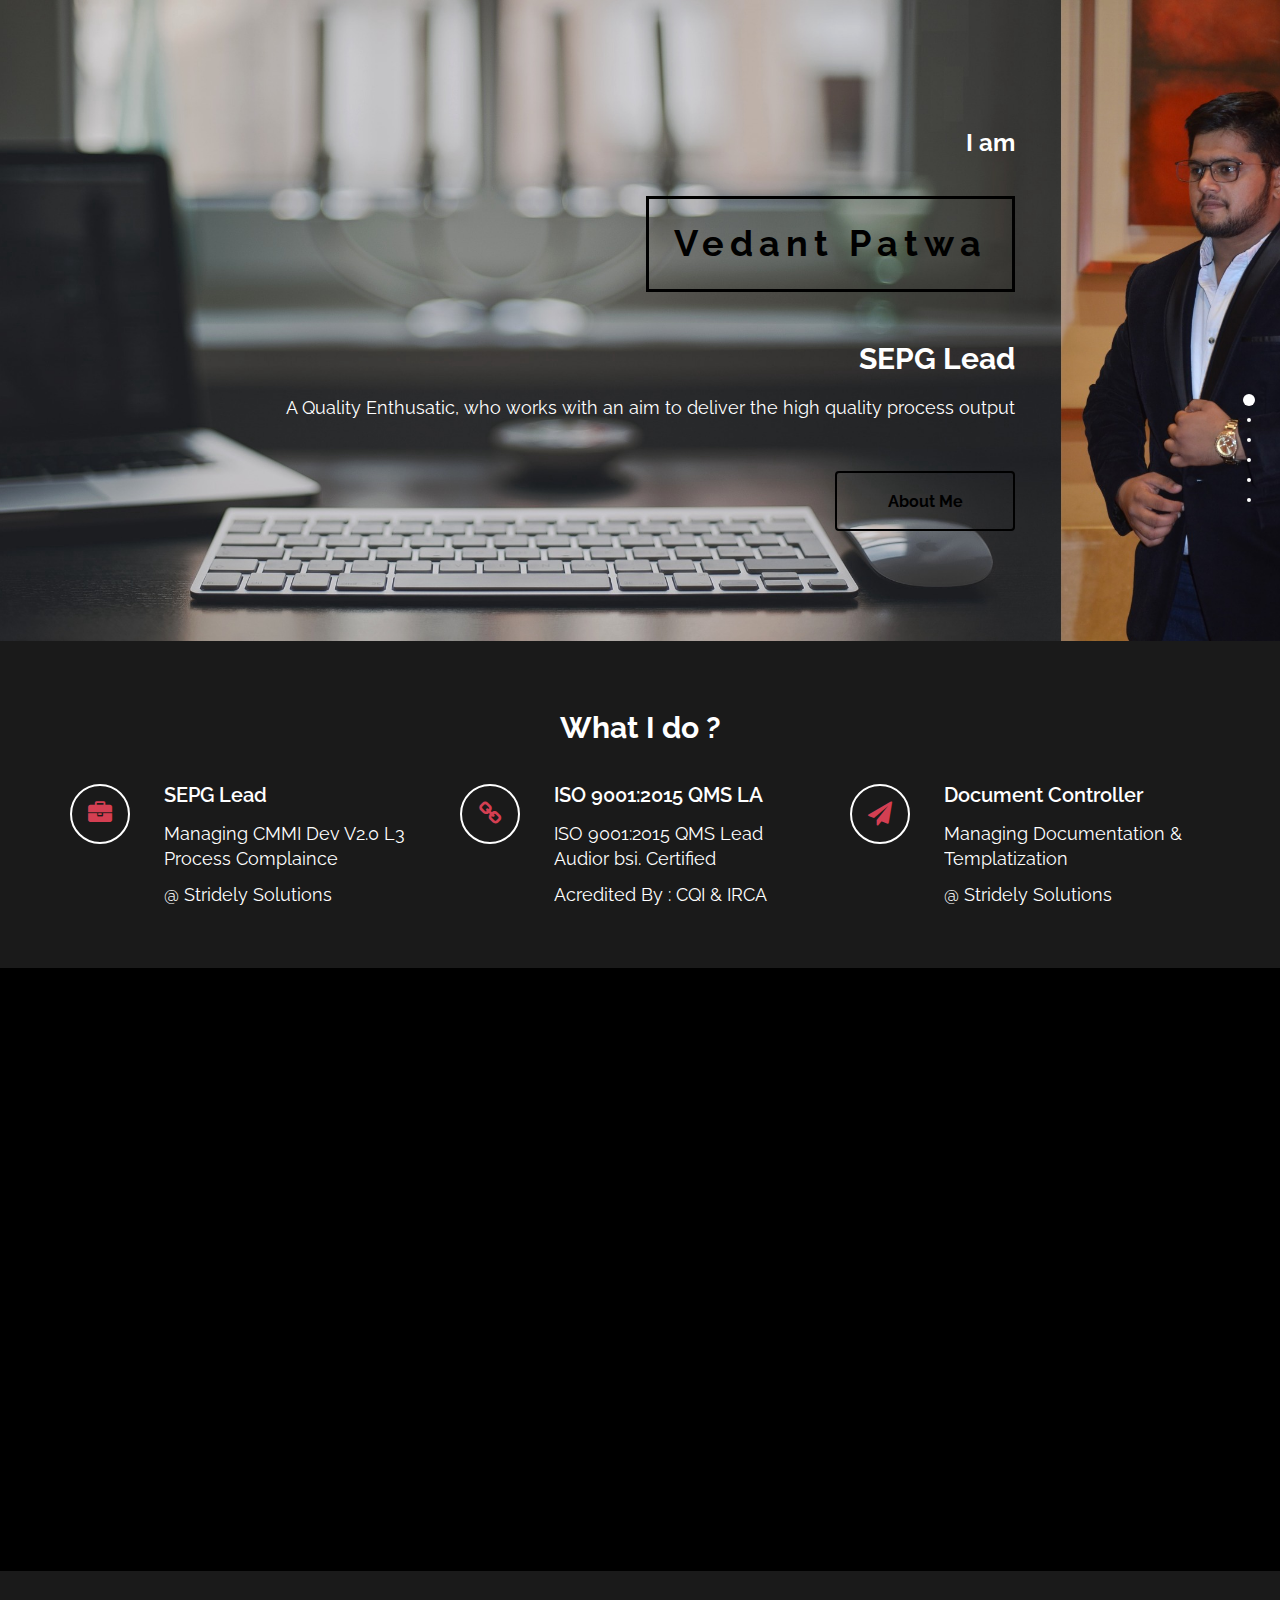
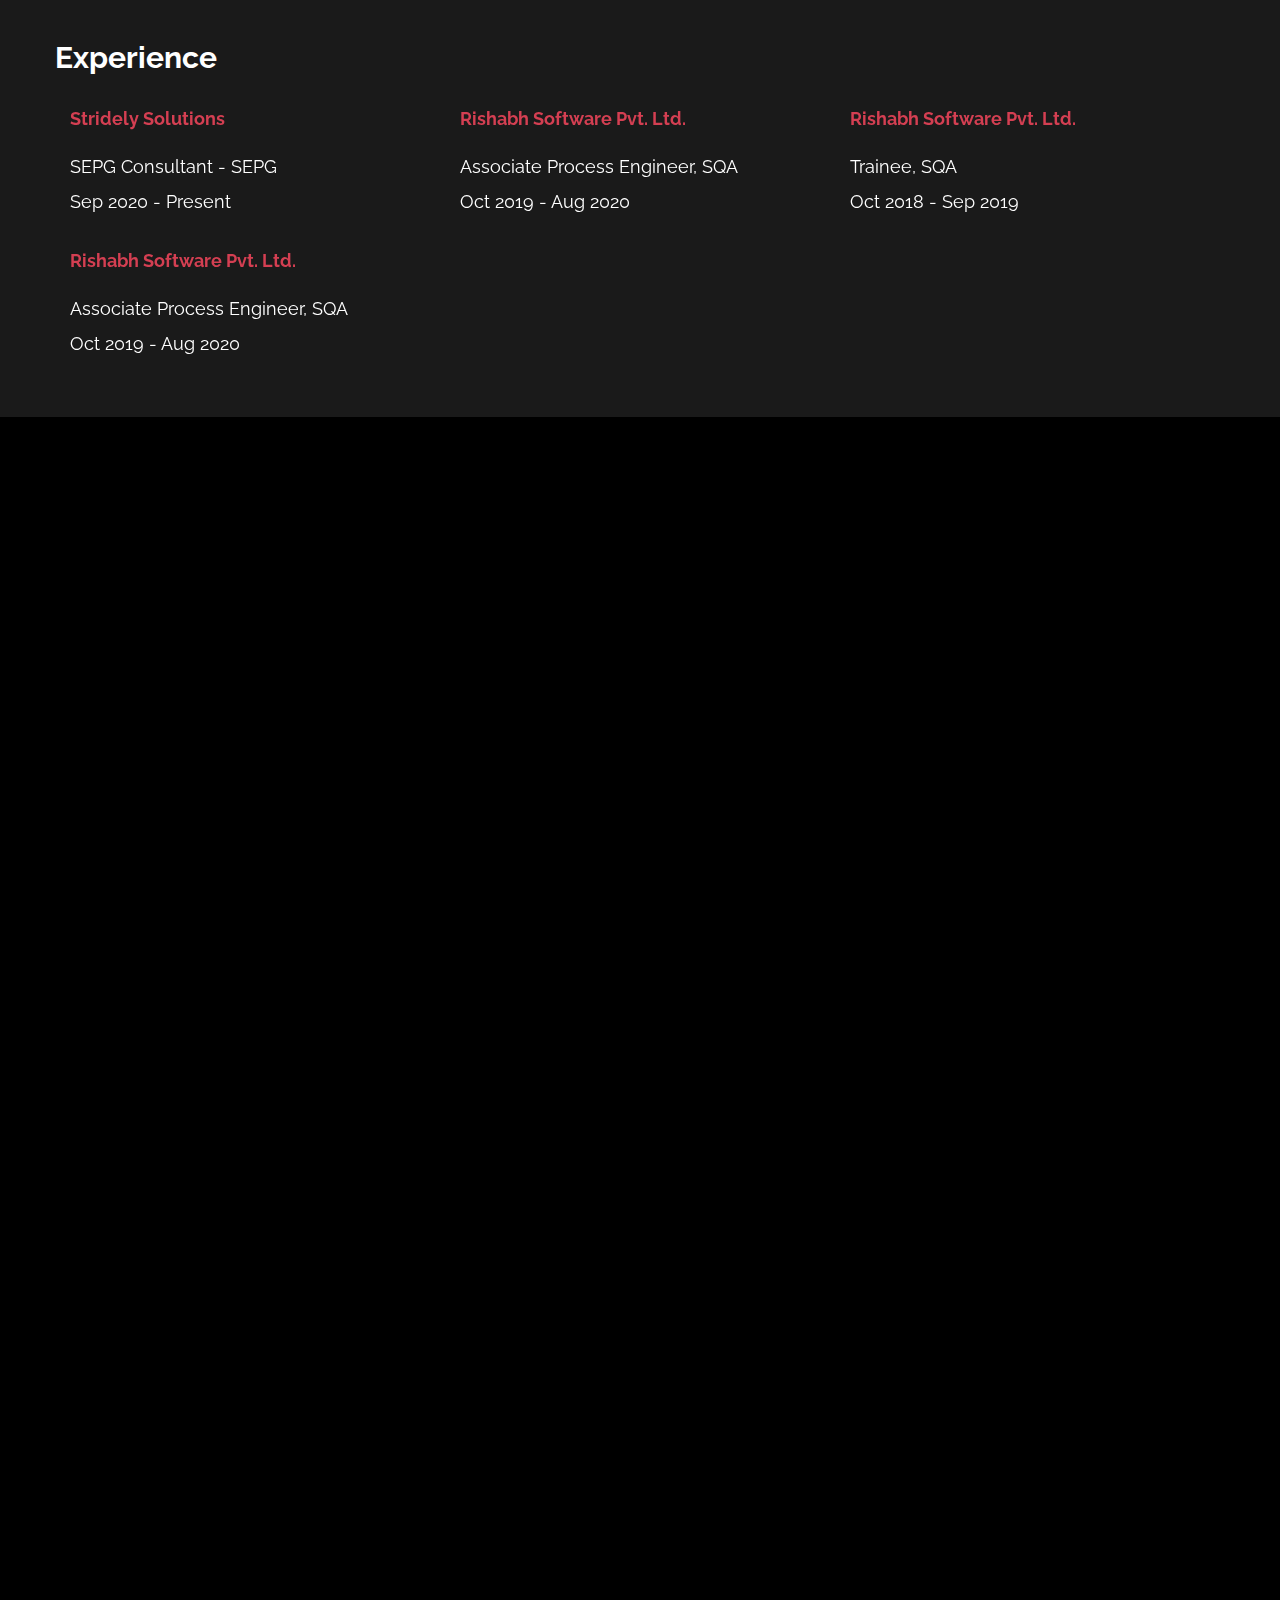
==== index.html @ 5f9a890f "Rebuild Website" ====
<!DOCTYPE html>
<html lang="en">

<head>
	<meta charset="utf-8">

	<title>Vedant Patwa</title>
	<meta name="keywords" content="">
	<meta name="description" content="">
	<meta name="author" content="templatemo">

	<meta http-equiv="X-UA-Compatible" content="IE=Edge">
	<meta http-equiv="Content-Type" content="text/html; charset=UTF-8" />
	<meta name="viewport" content="width=device-width, initial-scale=1">

	<!-- animate -->
	<link rel="stylesheet" href="css/animate.min.css">
	<!-- bootstrap -->
	<link rel="stylesheet" href="css/bootstrap.min.css">
	<!-- font-awesome -->
	<link rel="stylesheet" href="css/font-awesome.min.css">
	<!-- google font -->
	<link href='http://fonts.googleapis.com/css?family=Raleway:400,300,700,800' rel='stylesheet' type='text/css'>
	<!-- fullpage -->
	<link rel="stylesheet" href="css/jquery.fullPage.css">
	<!-- custom -->
	<link rel="stylesheet" href="css/templatemo-style.css">

</head>

<body>

	<div id="fullpage">

		<!-- start home -->
		<div id="home" class="section">
			<div class="container">
				<div class="row">
					<div class="col-md-2"></div>
					<div class="col-md-8 wow fadeIn" data-wow-delay="0.9s">
						<h3>I am </h3>
						<h1>Vedant Patwa</h1>
						<h2 class="rotate">SEPG Lead, Process Engineering, ISO 9001:2015 QMS LA , Quality &AMP; Compliance
							Specialist</h2>
						<p>A Quality Enthusatic, who works with an aim to deliver the high quality process output</p>
						<a href="#work" class="btn btn-default smoothScroll wow fadeInUp" data-wow-delay="1s">About
							Me</a>
					</div>
					<div class="col-md-2"></div>
				</div>
			</div>
		</div>
		<!-- end home -->

		<!-- start work -->
		<div id="work" class="section">
			<div class="container">
				<div class="row">
					<div class="col-md-12 wow bounce">
						<h2>What I do ?</h2>
					</div>
				</div>

				<div class="row">
					<div class="col-md-4 col-xs-11 wow fadeInUp" data-wow-delay="0.6s">
						<div class="media">
							<div class="media-object media-left">
								<i class="fa fa-briefcase"></i>
							</div>
							<div class="media-body">
								<h3 class="media-heading">SEPG Lead</h3>
								<p> Managing CMMI Dev V2.0 L3 Process Complaince</p>
								<p> @ <a rel="nofollow" href="https://www.stridelysolutions.com/" target="_blank">
										Stridely Solutions </a> </p>
							</div>
						</div>
					</div>

					<div class="col-md-4 col-xs-11 wow fadeInUp" data-wow-delay="0.6s">
						<div class="media">
							<div class="media-object media-left">
								<i class="fa fa-link"></i>
							</div>
							<div class="media-body">
								<h3 class="media-heading"> ISO 9001:2015 QMS LA</h3>
								<p> ISO 9001:2015 QMS Lead Audior <a rel="nofollow"
										href="https://www.bsigroup.com/en-IN/" target="_blank">
										bsi. </a> Certified </p>
								<p> Acredited By : <a rel="nofollow" href="http://www.quality.org/" target="_blank"> CQI
										& IRCA </a> </p>
							</div>
						</div>
					</div>

					<div class="col-md-4 col-xs-11 wow fadeInUp" data-wow-delay="0.6s">
						<div class="media">
							<div class="media-object media-left">
								<i class="fa fa-paper-plane"></i>
							</div>
							<div class="media-body">
								<h3 class="media-heading">Document Controller</h3>
								<p> Managing Documentation & Templatization</p>
								<p> @ <a rel="nofollow" href="https://www.stridelysolutions.com/" target="_blank">
									Stridely Solutions </a> </p>
							</div>
						</div>
					</div>
				</div>
			</div>
		</div>
		<!-- end work -->

		<!-- start about -->
		<div id="about" class="section">
			<div class="container">
				<div class="row">
					<div class="col-md-6 col-xs-11 wow fadeInLeft" data-wow-delay="0.9s">
						<h2>About Me</h2>
						<h4>Process Engineer</h4>
						<p style="text-align:justify"> The SEPG Lead, Process Engineer & Quality Enthusiastic having
							experience in Implementation of CMMI Processes, First Party Audits of
							Software Projects including Support Groups of the organization into Quality Management
							Systems (QMS),
							Information Security Management Systems (ISMS).</p>
						<p style="text-align:justify"> IRCA & CQI Certified ISO 9001:2015 QMS Lead Auditor with a higher
							emphasis on Quality & Information
							Management Systems and their process improvements.</p>
						<p style="text-align:justify"> Proven ability to successfully drive QMS Audits along with record
							of displaying strong & effective
							identification of process gap & provide the suggestions for improving them.</p>
					</div>
					<div class="col-md-6 col-xs-11 wow fadeInRight" data-wow-delay="0.9s">
						<h2>Skills</h2>
						<span class="text-top"> Networking & Collabration <small>95%</small></span>
						<div class="progress">
							<div class="progress-bar progress-bar-danger" role="progressbar" aria-valuenow="60"
								aria-valuemin="0" aria-valuemax="100" style="width: 95%;"></div>
						</div>
						<span>Effective Negotiation Skills <small>85%</small></span>
						<div class="progress">
							<div class="progress-bar progress-bar-danger" role="progressbar" aria-valuenow="60"
								aria-valuemin="0" aria-valuemax="100" style="width: 85%;"></div>
						</div>
						<span>Process Engineering & Gap Rectification <small>85%</small></span>
						<div class="progress">
							<div class="progress-bar progress-bar-danger" role="progressbar" aria-valuenow="80"
								aria-valuemin="0" aria-valuemax="100" style="width: 85%;"></div>
						</div>
						<span>Documentation<small>70%</small></span>
						<div class="progress">
							<div class="progress-bar progress-bar-danger" role="progressbar" aria-valuenow="60"
								aria-valuemin="0" aria-valuemax="100" style="width: 70%;"></div>
						</div>
						<span>ISO 9001:2015 QMS <small>90%</small></span>
						<div class="progress">
							<div class="progress-bar progress-bar-danger" role="progressbar" aria-valuenow="60"
								aria-valuemin="0" aria-valuemax="100" style="width: 90%;"></div>
						</div>
						<span>ISO 27001:2013 ISMS <small>90%</small></span>
						<div class="progress">
							<div class="progress-bar progress-bar-danger" role="progressbar" aria-valuenow="60"
								aria-valuemin="0" aria-valuemax="100" style="width: 90%;"></div>
						</div>
						<span>CMMI Dev V2.0 L3 <small>50%</small></span>
						<div class="progress">
							<div class="progress-bar progress-bar-danger" role="progressbar" aria-valuenow="60"
								aria-valuemin="0" aria-valuemax="100" style="width: 50%;"></div>
						</div>
					</div>
				</div>
			</div>
		</div>
		<!-- end about -->

		<!-- start experience -->
		<div id="experience" class="section">
			<div class="container">
				<div class="row">
					<div class="col-md-12 col-xs-12 wow fadeInLeft" data-wow-delay="0.9s"></div>
					<h2>Experience</h2>
					<div class="col-md-4">
						<h4>Stridely Solutions</h4>
						<p> SEPG Consultant - SEPG </P>
						<P> Sep 2020 - Present </p>
					</div>
					<div class="col-md-4">
						<h4>Rishabh Software Pvt. Ltd.</h4>
						<p> Associate Process Engineer, SQA </P>
						<P> Oct 2019 - Aug 2020 </p>
					</div>
					<div class="col-md-4">
						<h4>Rishabh Software Pvt. Ltd.</h4>
						<p> Trainee, SQA </P>
						<P> Oct 2018 - Sep 2019 </p>
					</div>
				</div>
			</div>
			<div class="container">
				<div class="row">
					<div class="col-md-12 col-xs-12 wow fadeInLeft" data-wow-delay="0.9s"></div>
					<div class="col-md-4">
						<h4>Rishabh Software Pvt. Ltd.</h4>
						<p> Associate Process Engineer, SQA </P>
						<P> Oct 2019 - Aug 2020 </p>
					</div>
					</div>
				</div>
			</div>
		</div>
	</div>
	<!-- end about -->

	<!-- start portfolio -->
	<div id="portfolio" class="section">
		<div class="container">
			<div class="row">
				<div class="col-md-12">
					<h2 class="wow bounce">Projects</h2>
				</div>
				<div class="col-md-4 col-xs-6 wow fadeIn" data-wow-delay="0.6s">
					<div class="portfolio-thumb">
						<img src="images/portfolio-img1.jpg" class="img-responsive" alt="portfolio img">
						<div class="portfolio-overlay">
							<p> <a rel="nofollow" href="https://github.com/Patwavedant/Rise_Travels" target="_blank">
									Rise Travels </a> </p>
							<h5>A Travel Expense Manager for Travelers</h5>
						</div>
					</div>
				</div>
				<div class="col-md-4 col-xs-6 wow fadeIn" data-wow-delay="0.6s">
					<div class="portfolio-thumb">
						<img src="images/portfolio-img3.jpg" class="img-responsive" alt="portfolio img">
						<div class="portfolio-overlay">
							<p> <a rel="nofollow" href="https://github.com/Patwavedant/intern_dsr" target="_blank">
									Intern DSR </a> </p>
							<h5>Portal for Interns to submit their DSR</h5>
						</div>
					</div>
				</div>
				<div class="col-md-4 col-xs-6 wow fadeIn" data-wow-delay="0.6s">
					<div class="portfolio-thumb">
						<img src="images/portfolio-img4.jpg" class="img-responsive" alt="portfolio img">
						<div class="portfolio-overlay">
							<p> <a rel="nofollow"
									href="https://github.com/Patwavedant/Student_Management_System_Web_App"
									target="_blank">
									Student Management System - Web App </a> </p>
							<h5>A cutomized Management System for colleges to manage the student history</h5>
						</div>
					</div>
				</div>
				<div class="col-md-4 col-xs-6 wow fadeIn" data-wow-delay="0.6s">
					<div class="portfolio-thumb">
						<img src="images/portfolio-img5.jpg" class="img-responsive" alt="portfolio img">
						<div class="portfolio-overlay">
							<p> <a rel="nofollow"
									href="https://github.com/Patwavedant/Student_Management_System_Mobile_App"
									target="_blank">
									Student Management System - Mobile App </a> </p>
							<h5>A cutomized mobile app for students to check thier details</h5>
						</div>
					</div>
				</div>
			</div>
		</div>
	</div>
	<!-- end portfolio -->

	<!-- start contact -->
	<div id="contact" class="section">
		<div class="container">
			<div class="row">
				<div class="col-lg-5 col-lg-offset-1 col-md-6 wow fadeInUp" data-wow-delay="0.6s">
					<address>
						<p class="contact-title">Contact Me</p>
						<p><i class="fa fa-phone"></i> +91-7069055513</p>
						<p><i class="fa fa-envelope-o"></i> patwavedant@gmail.com</p>
						<p><a href="https://github.com/Patwavedant" target="_blank"><i
									class="fa fa-github"></i>Patwavedant</a></p>
						<p><i class="fa fa-map-marker"></i>Vadodara, Gujarat - 390020</a></p>
					</address>
				</div>
				<div class="col-lg-6 col-md-6 col-xs-10 wow fadeInUp" data-wow-delay="0.6s">
					<form role="form" method="post" data-netlify="true">
						<input name="name" type="text" class="form-control" id="name" placeholder="Your Name">
						<input name="email" type="email" class="form-control" id="email" placeholder="Your Email">
						<textarea name="message" rows="5" class="form-control" id="message"
							placeholder="Your Message"></textarea>
						<input name="send" type="submit" class="form-control" id="send" value="SEND ME">
					</form>
				</div>
				<div class="col-md-1 col-sm-1"></div>
			</div>
		</div>
	</div>
	<!-- end contact -->

	<!-- start footer -->
	<footer>
		<div class="container">
			<div class="row">
				<div class="col-md-12 wow fadeIn" data-wow-delay="0.9s">
					<p>Copyright &copy; 2020 Vedant Patwa</p>
					<hr>
					<ul class="social-icon">
						<li><a href="https://www.linkedin.com/in/vedantpatwa" target="_blank"
								class="fa fa-linkedin"></a></li>
						<li><a href="https://github.com/Patwavedant" target="_blank" class="fa fa-github"></a></li>
						<li><a href="https://www.instagram.com/vedant_patwa/" target="_blank"
								class="fa fa-instagram"></a></li>
					</ul>
				</div>
			</div>
		</div>
	</footer>
	<!-- end footer -->

	</div>

	<!-- jQuery -->
	<script src="js/jquery.js"></script>
	<!-- bootstrap -->
	<script src="js/bootstrap.min.js"></script>
	<!-- fullpage -->
	<script src="js/jquery.fullPage.js"></script>
	<!-- smoothScroll -->
	<script src="js/smoothscroll.js"></script>
	<!-- wow -->
	<script src="js/wow.min.js"></script>
	<!-- text rotater -->
	<script src="js/jquery.simple-text-rotator.js"></script>
	<!-- custom -->
	<script src="js/custom.js"></script>

</body>

</html>
---- css/templatemo-style.css ----
body {
    background: #000000;
    color: rgb(255, 255, 255);
    font-family: 'Raleway', sans-serif;
    font-size: 18px;
    font-weight: 400;
}

/* start all section */
#home,
#home .fp-slide,
#home .fp-tableCell,

#work,
#work .fp-slide,
#work .fp-tableCell,

#about,
#about .fp-slide,
#about .fp-tableCell,

#experience,
#experience .fp-slide,
#experience .fp-tableCell,

#contact,
#contact .fp-slide,
#contact .fp-tableCell,

#portfolio,
#portfolio .fp-slide,
#portfolio .fp-tableCell,

footer,
footer .fp-slide,
footer .fp-tableCell {
    height: auto !important;
}

/* end all section */

/* start all heading */
h1,
h2,
h3,
h4,
h5 {
    color: #ffffff;
    font-weight: bold;
}

/* end all heading */

/* start all section */
#work,
#about,
#experience,
#portfolio,
#contact {
    padding-top: 50px;
    padding-bottom: 50px;
}

/* end all section */

/* start simpletextrotator */
.rotating {
    display: inline-block;
    -webkit-transform-style: preserve-3d;
    -moz-transform-style: preserve-3d;
    -ms-transform-style: preserve-3d;
    -o-transform-style: preserve-3d;
    transform-style: preserve-3d;
    -webkit-transform: rotateX(0) rotateY(0) rotateZ(0);
    -moz-transform: rotateX(0) rotateY(0) rotateZ(0);
    -ms-transform: rotateX(0) rotateY(0) rotateZ(0);
    -o-transform: rotateX(0) rotateY(0) rotateZ(0);
    transform: rotateX(0) rotateY(0) rotateZ(0);
    -webkit-transition: 0.5s;
    -moz-transition: 0.5s;
    -ms-transition: 0.5s;
    -o-transition: 0.5s;
    transition: 0.5s;
    -webkit-transform-origin-x: 50%;
}

.rotating.flip {
    position: relative;
}

.rotating .front,
.rotating .back {
    left: 0;
    top: 0;
    -webkit-backface-visibility: hidden;
    -moz-backface-visibility: hidden;
    -ms-backface-visibility: hidden;
    -o-backface-visibility: hidden;
    backface-visibility: hidden;
}

.rotating .front {
    position: absolute;
    display: inline-block;
    -webkit-transform: translate3d(0, 0, 1px);
    -moz-transform: translate3d(0, 0, 1px);
    -ms-transform: translate3d(0, 0, 1px);
    -o-transform: translate3d(0, 0, 1px);
    transform: translate3d(0, 0, 1px);
}

.rotating.flip .front {
    z-index: 1;
}

.rotating .back {
    display: block;
    opacity: 0;
}

.rotating.spin {
    -webkit-transform: rotate(360deg) scale(0);
    -moz-transform: rotate(360deg) scale(0);
    -ms-transform: rotate(360deg) scale(0);
    -o-transform: rotate(360deg) scale(0);
    transform: rotate(360deg) scale(0);
}

.rotating.flip .back {
    z-index: 2;
    display: block;
    opacity: 1;

    -webkit-transform: rotateY(180deg) translate3d(0, 0, 0);
    -moz-transform: rotateY(180deg) translate3d(0, 0, 0);
    -ms-transform: rotateY(180deg) translate3d(0, 0, 0);
    -o-transform: rotateY(180deg) translate3d(0, 0, 0);
    transform: rotateY(180deg) translate3d(0, 0, 0);
}

.rotating.flip.up .back {
    -webkit-transform: rotateX(180deg) translate3d(0, 0, 0);
    -moz-transform: rotateX(180deg) translate3d(0, 0, 0);
    -ms-transform: rotateX(180deg) translate3d(0, 0, 0);
    -o-transform: rotateX(180deg) translate3d(0, 0, 0);
    transform: rotateX(180deg) translate3d(0, 0, 0);
}

.rotating.flip.cube .front {
    -webkit-transform: translate3d(0, 0, 100px) scale(0.9, 0.9);
    -moz-transform: translate3d(0, 0, 100px) scale(0.85, 0.85);
    -ms-transform: translate3d(0, 0, 100px) scale(0.85, 0.85);
    -o-transform: translate3d(0, 0, 100px) scale(0.85, 0.85);
    transform: translate3d(0, 0, 100px) scale(0.85, 0.85);
}

.rotating.flip.cube .back {
    -webkit-transform: rotateY(180deg) translate3d(0, 0, 100px) scale(0.9, 0.9);
    -moz-transform: rotateY(180deg) translate3d(0, 0, 100px) scale(0.85, 0.85);
    -ms-transform: rotateY(180deg) translate3d(0, 0, 100px) scale(0.85, 0.85);
    -o-transform: rotateY(180deg) translate3d(0, 0, 100px) scale(0.85, 0.85);
    transform: rotateY(180deg) translate3d(0, 0, 100px) scale(0.85, 0.85);
}

.rotating.flip.cube.up .back {
    -webkit-transform: rotateX(180deg) translate3d(0, 0, 100px) scale(0.9, 0.9);
    -moz-transform: rotateX(180deg) translate3d(0, 0, 100px) scale(0.85, 0.85);
    -ms-transform: rotateX(180deg) translate3d(0, 0, 100px) scale(0.85, 0.85);
    -o-transform: rotateX(180deg) translate3d(0, 0, 100px) scale(0.85, 0.85);
    transform: rotateX(180deg) translate3d(0, 0, 100px) scale(0.85, 0.85);
}

/* end simpletextrotator */

/* start home */
#home {
    background: url('../images/home-bg.jpg') no-repeat top center fixed;
    background-size: cover;
    background-repeat: no-repeat;
    padding-top: 110px;
    padding-bottom: 110px;
    text-align: right;
    overflow: hidden;
    width: 100%;
}

#home h1 {
    border: 3px solid #000000;
    color: #000000;
    display: inline-block;
    letter-spacing: 6px;
    padding: 25px 25px;
    margin: 30px 0;
}

#home h2 {
    padding-bottom: 10px;
}

#home .btn {
    background: transparent;
    border: 2px solid #000000;
    color: #000000;
    font-size: 16px;
    font-weight: bold;
    width: 180px;
    height: 60px;
    margin-top: 40px;
    padding-top: 18px;
    transition: all 0.4s ease-in-out;
}

#home .btn:hover {
    background: #000000;
    color: #ffffff;
    border-color: transparent;
}   

/* end home */

/* start work */
#work {
    background: #1a1a1a;
}

#work h2 {
    text-align: center;
}

#work .media {
    margin-top: 30px;
}

#work .media .fa {
    border: 2px solid #ffffff;
    border-radius: 50%;
    color: #D43F52;
    font-size: 24px;
    margin-right: 24px;
    width: 60px;
    height: 60px;
    line-height: 55px;
    text-align: center;
    vertical-align: middle;
    transition: all 0.4s ease-in;
}

#work .media .fa:hover {
    background: #ffffff;
    cursor: pointer;
}

#work .media .media-heading {
    font-weight: 600;
    font-size: 20px;
    padding-bottom: 10px;
}

/* end work */

/* start about */
#about h4 {
    padding: 15px 0;
    color: #D43F52;
}

#about .progress {
    border-radius: 4px;
    background: #ffffff;
    height: 4px;
}

#about .progress .progress-bar-danger {
    background: #D43F52;
}

#about .text-top {
    padding-top: 50px;
}

#about span {
    color: #ffffff;
    font-weight: bold;
    display: block;
    padding-bottom: 6px;
}

#about small {
    font-weight: bold;
    float: right;
}

/* end about */

/* start experience */
.resume-box li {
    list-style-type: none
}

.resume-box {
    padding: 0
}

.resume-box li {
    margin-bottom: 20px
}

.resume-box li:last-child {
    margin: 0
}

.resume-box h4 {
    margin-top: 0
}

.resume-box span {
    color: #b4b4b4;
    font-weight: 400;
    font-style: italic
}

#experience {
    background: #1a1a1a;
}

#experience h4 {
    padding: 15px 0;
    color: #D43F52;
}

#experience .progress {
    border-radius: 4px;
    background: #ffffff;
    height: 4px;
}

#experience .progress .progress-bar-danger {
    background: #D43F52;
}

#experience .text-top {
    padding-top: 50px;
}

#experience span {
    color: #ffffff;
    font-weight: bold;
    display: block;
    padding-bottom: 6px;
}

#experience small {
    font-weight: bold;
    float: right;
}

/* end experience */

/* start portfolio */
#portfolio {
    background: url(../images/projects-bg.jpg) no-repeat top center fixed;
    background-size: cover;
    background-repeat: no-repeat;
    padding-top: 110px;
    padding-bottom: 110px;
    text-align: center;
    overflow: hidden;
    width: 100%;   
}

#portfolio h2 {
    padding-bottom: 30px;
}

#portfolio .portfolio-thumb {
    overflow: hidden;
    position: relative;
    margin-bottom: 30px;
}

#portfolio .portfolio-thumb .portfolio-overlay {
    background: #1a1a1a;
    top: 0;
    left: 0;
    right: 0;
    bottom: 0;
    opacity: 0;
    width: 100%;
    height: 100%;
    position: absolute;
    padding-top: 60px;
    transition: all 0.4s ease-in-out;
}

#portfolio .portfolio-thumb:hover .portfolio-overlay {
    cursor: pointer;
    opacity: 0.8;
    transform: scale(0.9);
}

/* end portfolio */

/* start contact */

#contact {
    background:url(../images/contact-bg.jpg) no-repeat top center fixed;
    background-size: cover;
    background-repeat: no-repeat;
    overflow: hidden;
    width: 100%;   
}

#contact address {
    padding-bottom: 18px;
}

#contact .contact-title {
    font-size: 24px;
    font-weight: bold;
    padding-bottom: 20px;
    color: #ffffff;
}

#contact .fa {
    border: 2px solid #ffffff;
    border-radius: 50%;
    color: #ff0000;
    width: 50px;
    height: 50px;
    line-height: 45px;
    text-align: center;
    margin-right: 20px;
}

#contact .form-control {
    background: transparent;
    border: 2px solid rgb(0, 0, 0);
    border-radius: 0;
    box-shadow: none;
    color: #000000;
    margin-bottom: 20px;
}

#contact input {
    height: 50px;
}

#contact input[type="submit"] {
    background: transparent;
    border: 2px solid;
    color: #000000;
    font-weight: bold;
    transition: all 0.4s ease-in-out;
}

#contact input[type="submit"]:hover {
    background: #000000;
    color: #ffffff;
}

/* end contact */

/* start footer */
footer {
    border-top: 1px solid #090909;
    text-align: center;
    padding-top: 40px;
    padding-bottom: 20px;
}

footer hr {
    width: 100px;
}

/* end footer */

/* start social icon */
.social-icon {
    position: relative;
    padding: 0;
    margin: 0;
}

.social-icon li {
    display: inline-block;
    list-style: none;
}

.social-icon li a {
    border-radius: 50%;
    color: #606060;
    text-decoration: none;
    transition: all 0.4s ease-in-out;
    text-align: center;
    margin-right: 10px;
}

.social-icon li a:hover {
    color: #D43F52;
}

/* end social icon */
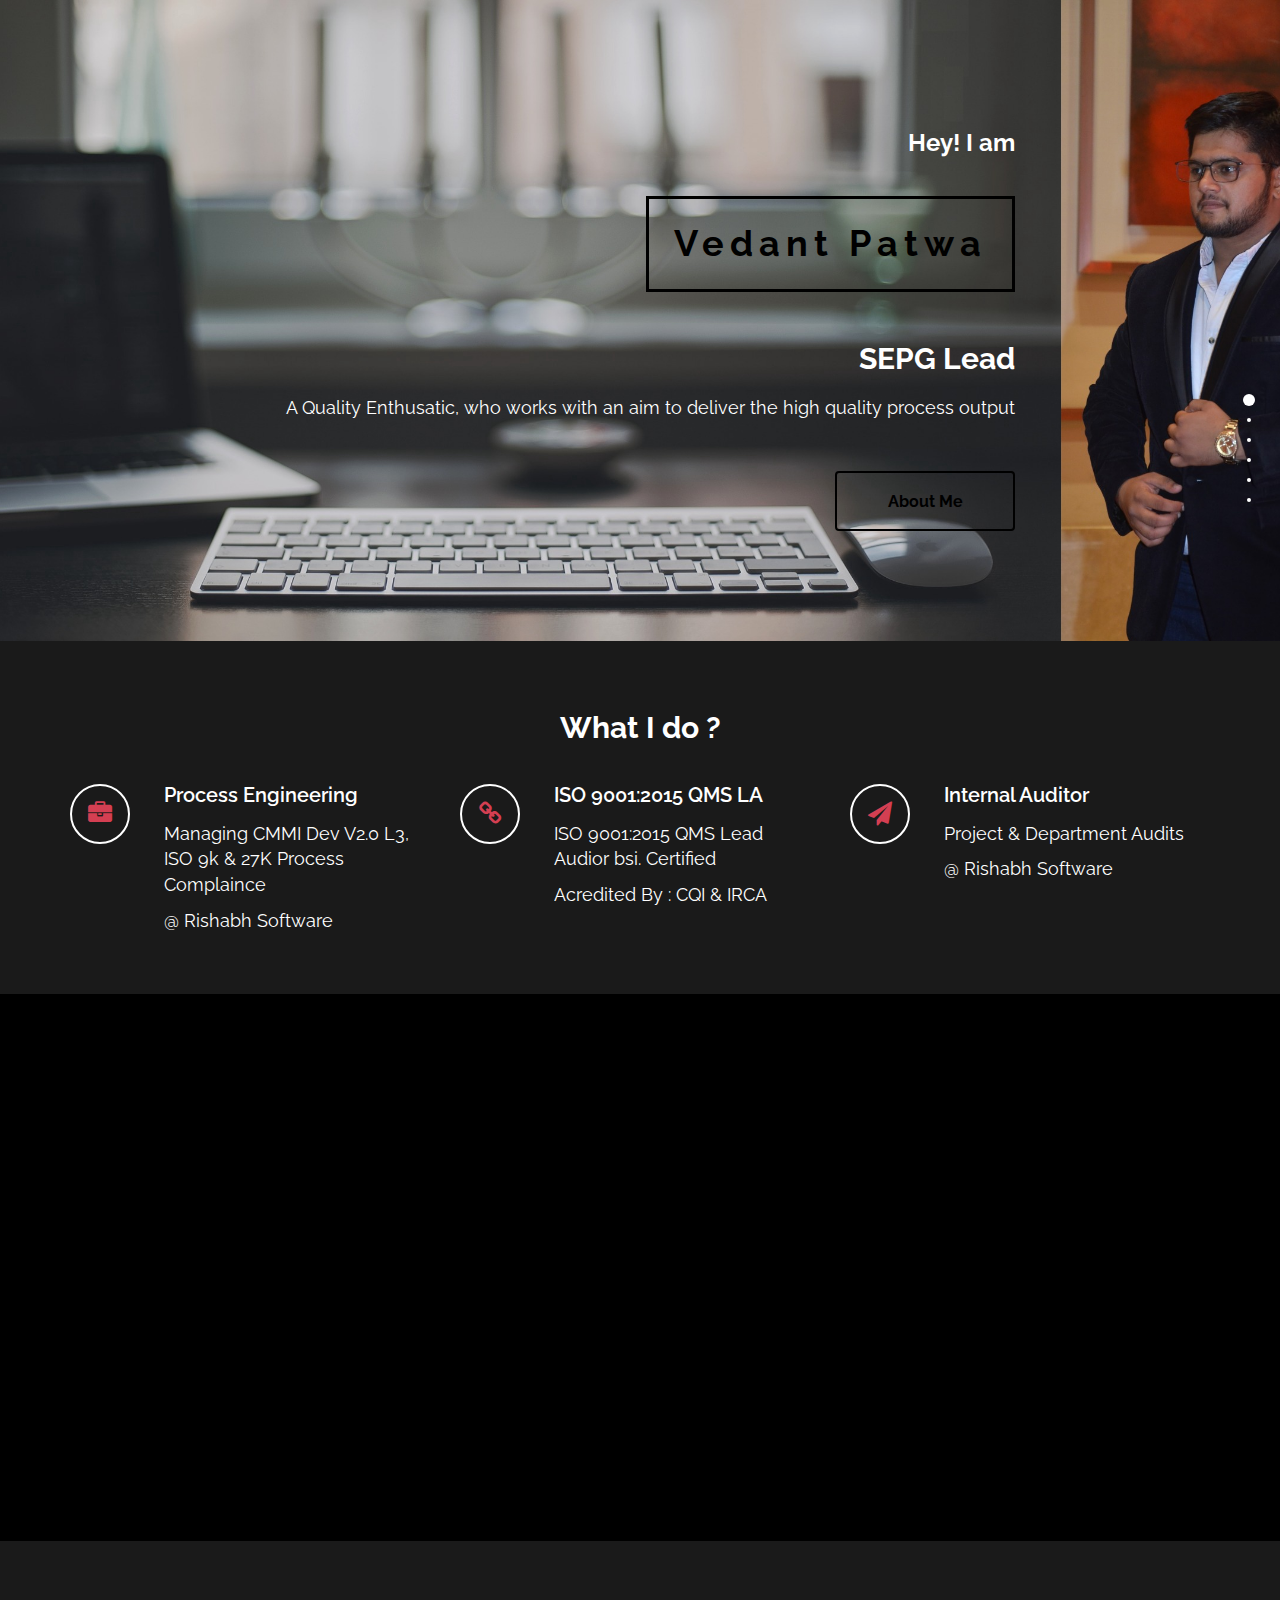
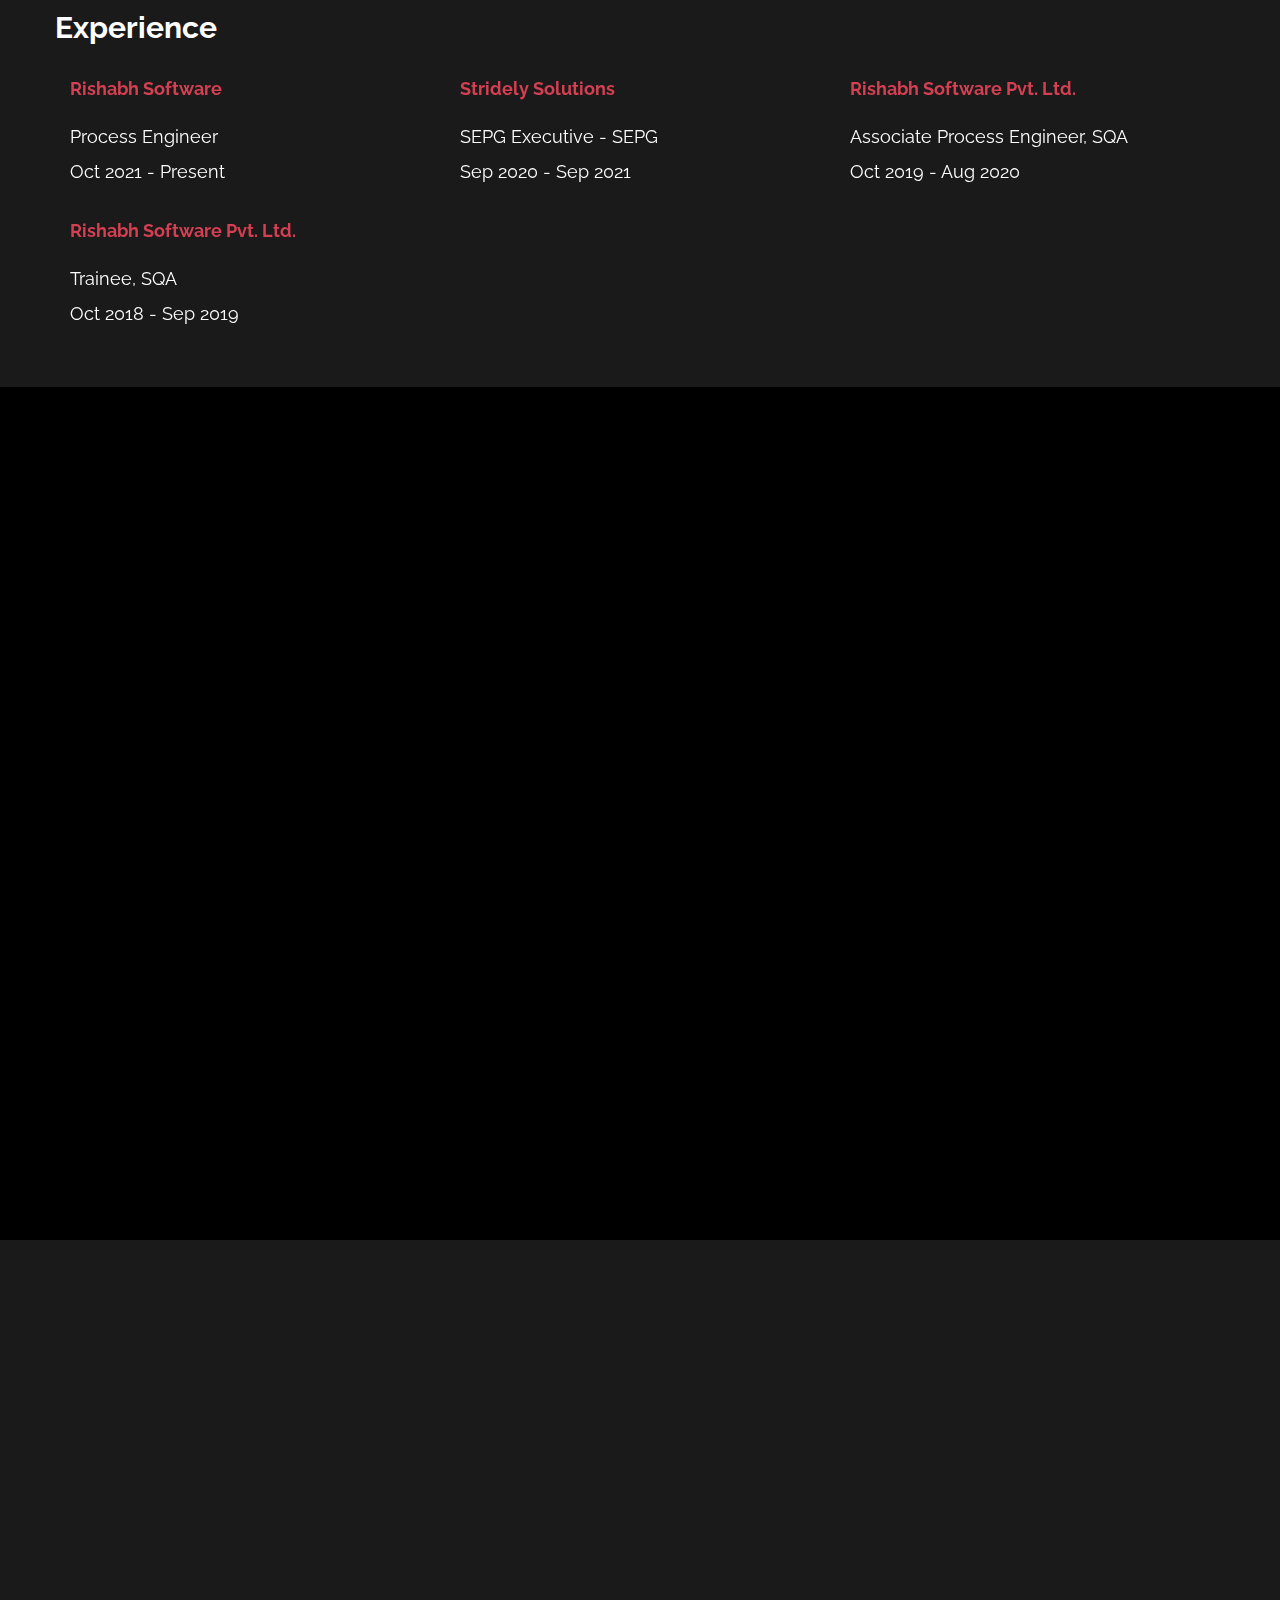
==== commit 74f13c4c: "Restructuring of files" ====
--- a/index.html
+++ b/index.html
@@ -38,9 +38,9 @@
 				<div class="row">
 					<div class="col-md-2"></div>
 					<div class="col-md-8 wow fadeIn" data-wow-delay="0.9s">
-						<h3>I am </h3>
+						<h3>Hey! I am </h3>
 						<h1>Vedant Patwa</h1>
-						<h2 class="rotate">SEPG Lead, Process Engineering, ISO 9001:2015 QMS LA , Quality &AMP; Compliance
+						<h2 class="rotate">SEPG Lead, Process Engineer, ISO 9001:2015 QMS LA , Quality &AMP; Compliance
 							Specialist</h2>
 						<p>A Quality Enthusatic, who works with an aim to deliver the high quality process output</p>
 						<a href="#work" class="btn btn-default smoothScroll wow fadeInUp" data-wow-delay="1s">About
@@ -68,10 +68,10 @@
 								<i class="fa fa-briefcase"></i>
 							</div>
 							<div class="media-body">
-								<h3 class="media-heading">SEPG Lead</h3>
-								<p> Managing CMMI Dev V2.0 L3 Process Complaince</p>
-								<p> @ <a rel="nofollow" href="https://www.stridelysolutions.com/" target="_blank">
-										Stridely Solutions </a> </p>
+								<h3 class="media-heading">Process Engineering</h3>
+								<p> Managing CMMI Dev V2.0 L3, ISO 9k & 27K Process Complaince</p>
+								<p> @ <a rel="nofollow" href="https://www.rishabhsoft.com/" target="_blank">
+										Rishabh Software </a> </p>
 							</div>
 						</div>
 					</div>
@@ -98,10 +98,10 @@
 								<i class="fa fa-paper-plane"></i>
 							</div>
 							<div class="media-body">
-								<h3 class="media-heading">Document Controller</h3>
-								<p> Managing Documentation & Templatization</p>
-								<p> @ <a rel="nofollow" href="https://www.stridelysolutions.com/" target="_blank">
-									Stridely Solutions </a> </p>
+								<h3 class="media-heading">Internal Auditor</h3>
+								<p> Project & Department Audits</p>
+								<p> @ <a rel="nofollow" href="https://www.rishabhsoft.com/" target="_blank">
+									Rishabh Software </a> </p>
 							</div>
 						</div>
 					</div>
@@ -117,7 +117,7 @@
 					<div class="col-md-6 col-xs-11 wow fadeInLeft" data-wow-delay="0.9s">
 						<h2>About Me</h2>
 						<h4>Process Engineer</h4>
-						<p style="text-align:justify"> The SEPG Lead, Process Engineer & Quality Enthusiastic having
+						<p style="text-align:justify"> A Process Engineer & Quality Enthusiastic having
 							experience in Implementation of CMMI Processes, First Party Audits of
 							Software Projects including Support Groups of the organization into Quality Management
 							Systems (QMS),
@@ -151,20 +151,15 @@
 							<div class="progress-bar progress-bar-danger" role="progressbar" aria-valuenow="60"
 								aria-valuemin="0" aria-valuemax="100" style="width: 70%;"></div>
 						</div>
-						<span>ISO 9001:2015 QMS <small>90%</small></span>
+						<span>CMMI Dev V2.0 L3 <small>50%</small></span>
+						<div class="progress">
+							<div class="progress-bar progress-bar-danger" role="progressbar" aria-valuenow="60"
+								aria-valuemin="0" aria-valuemax="100" style="width: 50%;"></div>
+						</div>
+						<span>ISO 9001:2015 QMS and ISO 27001:2013 ISMS <small>90%</small></span>
 						<div class="progress">
 							<div class="progress-bar progress-bar-danger" role="progressbar" aria-valuenow="60"
 								aria-valuemin="0" aria-valuemax="100" style="width: 90%;"></div>
-						</div>
-						<span>ISO 27001:2013 ISMS <small>90%</small></span>
-						<div class="progress">
-							<div class="progress-bar progress-bar-danger" role="progressbar" aria-valuenow="60"
-								aria-valuemin="0" aria-valuemax="100" style="width: 90%;"></div>
-						</div>
-						<span>CMMI Dev V2.0 L3 <small>50%</small></span>
-						<div class="progress">
-							<div class="progress-bar progress-bar-danger" role="progressbar" aria-valuenow="60"
-								aria-valuemin="0" aria-valuemax="100" style="width: 50%;"></div>
 						</div>
 					</div>
 				</div>
@@ -179,30 +174,29 @@
 					<div class="col-md-12 col-xs-12 wow fadeInLeft" data-wow-delay="0.9s"></div>
 					<h2>Experience</h2>
 					<div class="col-md-4">
+						<h4>Rishabh Software</h4>
+						<p> Process Engineer </P>
+						<P> Oct 2021 - Present </p>
+					</div>
+					<div class="col-md-4">
 						<h4>Stridely Solutions</h4>
-						<p> SEPG Consultant - SEPG </P>
-						<P> Sep 2020 - Present </p>
+						<p> SEPG Executive - SEPG </P>
+						<P> Sep 2020 - Sep 2021 </p>
 					</div>
 					<div class="col-md-4">
 						<h4>Rishabh Software Pvt. Ltd.</h4>
 						<p> Associate Process Engineer, SQA </P>
 						<P> Oct 2019 - Aug 2020 </p>
 					</div>
+				</div>
+			</div>
+			<div class="container">
+				<div class="row">
+					<div class="col-md-12 col-xs-12 wow fadeInLeft" data-wow-delay="0.9s"></div>
 					<div class="col-md-4">
 						<h4>Rishabh Software Pvt. Ltd.</h4>
 						<p> Trainee, SQA </P>
 						<P> Oct 2018 - Sep 2019 </p>
-					</div>
-				</div>
-			</div>
-			<div class="container">
-				<div class="row">
-					<div class="col-md-12 col-xs-12 wow fadeInLeft" data-wow-delay="0.9s"></div>
-					<div class="col-md-4">
-						<h4>Rishabh Software Pvt. Ltd.</h4>
-						<p> Associate Process Engineer, SQA </P>
-						<P> Oct 2019 - Aug 2020 </p>
-					</div>
 					</div>
 				</div>
 			</div>
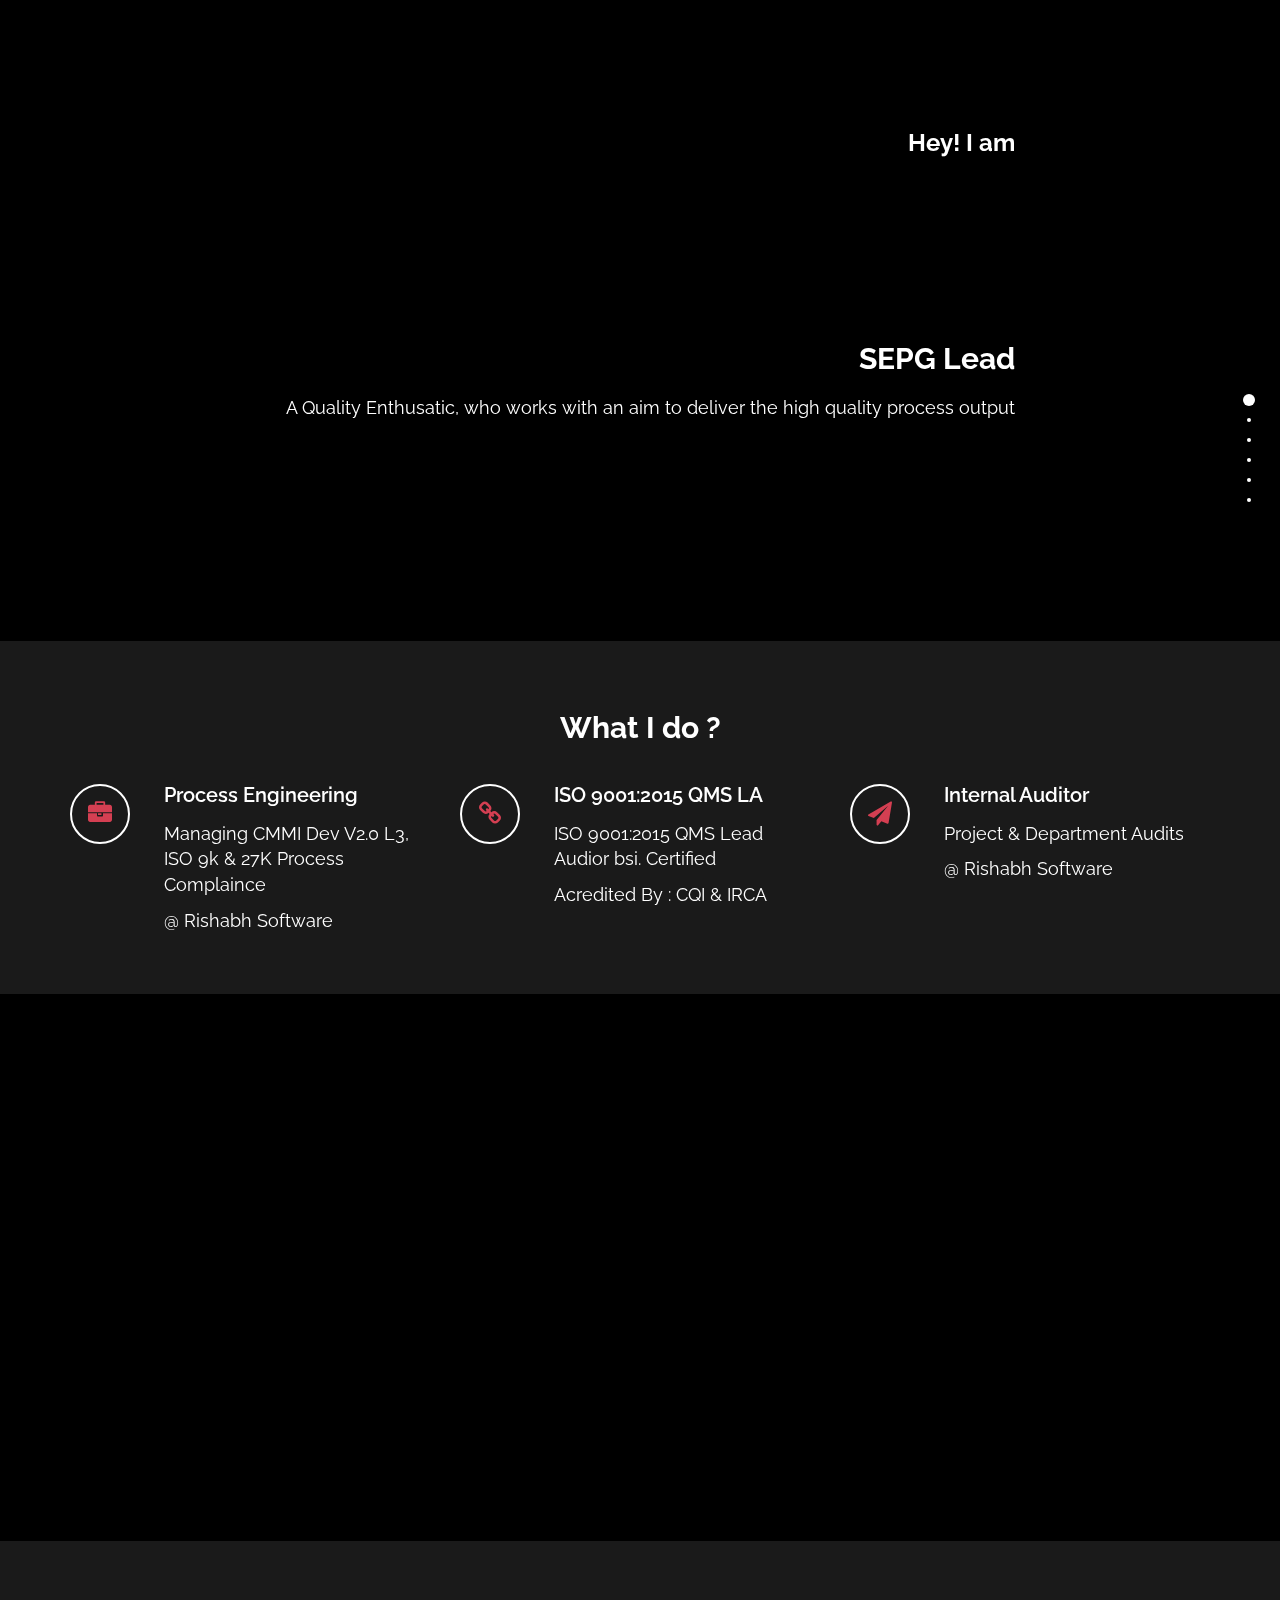
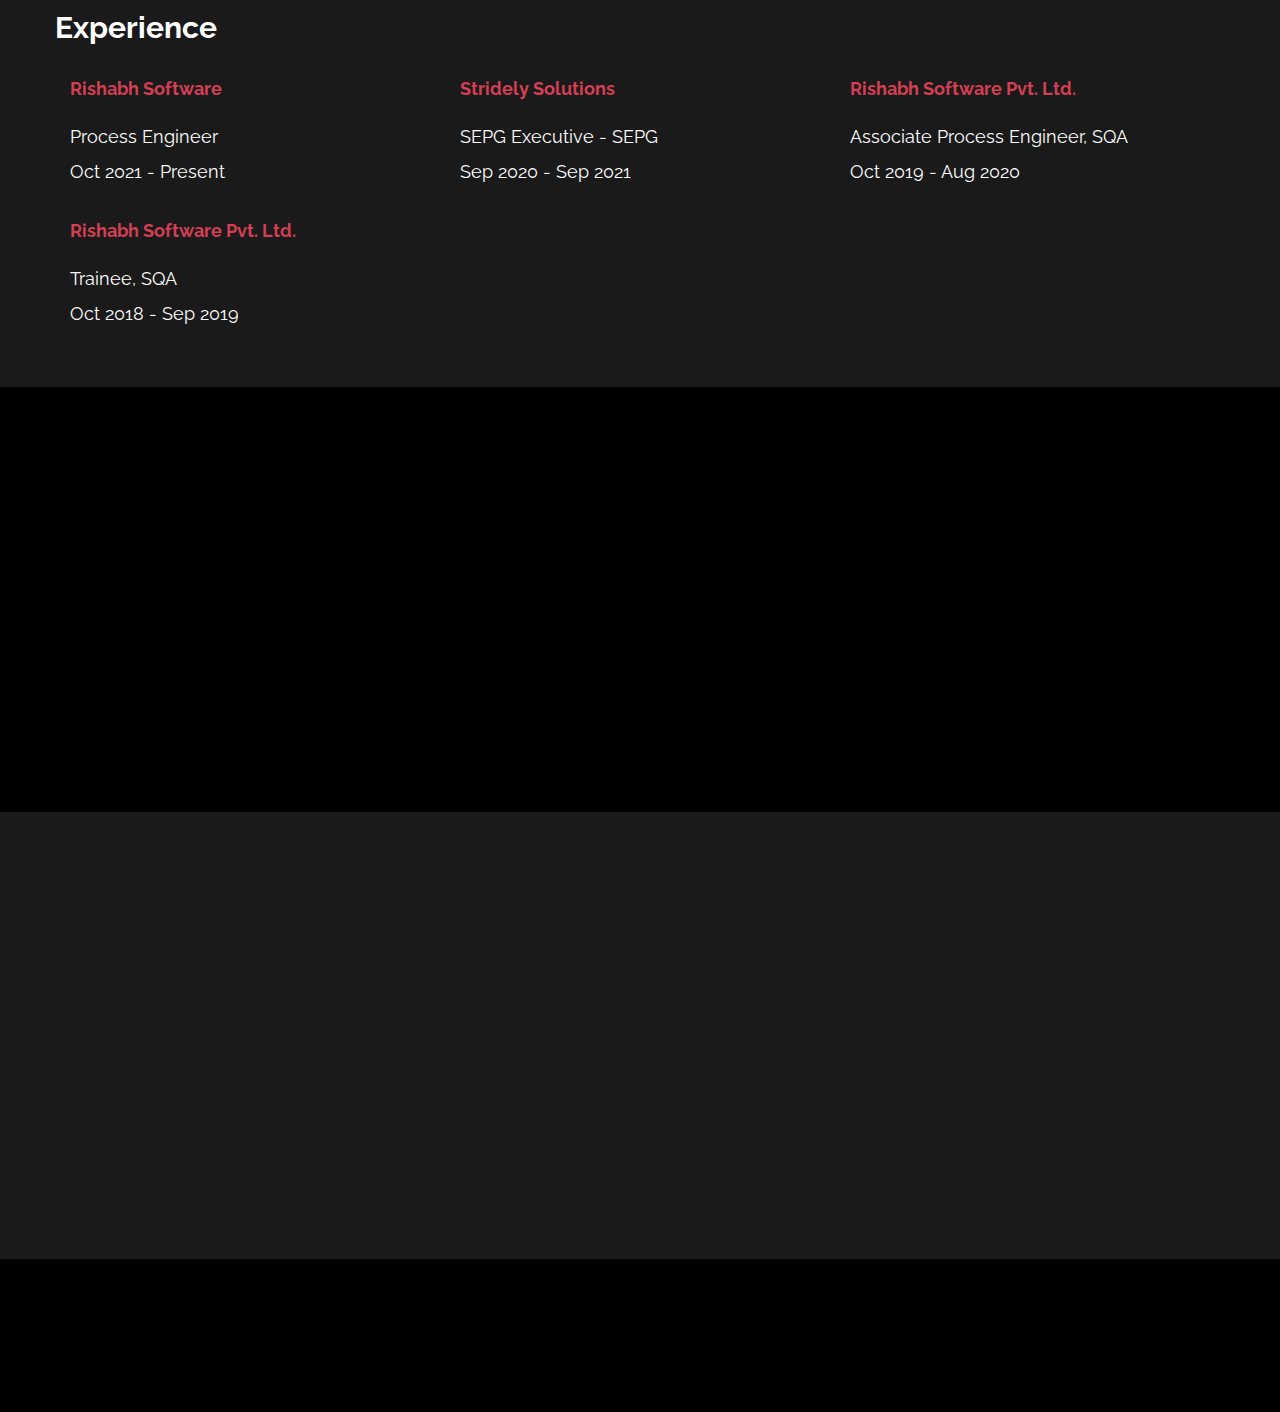
==== commit fb11b1f9: "Files Update for Project" ====
--- a/index.html
+++ b/index.html
@@ -215,6 +215,16 @@
 					<div class="portfolio-thumb">
 						<img src="images/portfolio-img1.jpg" class="img-responsive" alt="portfolio img">
 						<div class="portfolio-overlay">
+							<p> <a rel="nofollow" href="https://infiniteppl.com" target="_blank">
+									Infinite People </a> </p>
+							<h5>A 360 &#176; Solutions Provider</h5>
+						</div>
+					</div>
+				</div>
+				<div class="col-md-4 col-xs-6 wow fadeIn" data-wow-delay="0.6s">
+					<div class="portfolio-thumb">
+						<img src="images/portfolio-img2.jpg" class="img-responsive" alt="portfolio img">
+						<div class="portfolio-overlay">
 							<p> <a rel="nofollow" href="https://github.com/Patwavedant/Rise_Travels" target="_blank">
 									Rise Travels </a> </p>
 							<h5>A Travel Expense Manager for Travelers</h5>
@@ -248,10 +258,10 @@
 						<img src="images/portfolio-img5.jpg" class="img-responsive" alt="portfolio img">
 						<div class="portfolio-overlay">
 							<p> <a rel="nofollow"
-									href="https://github.com/Patwavedant/Student_Management_System_Mobile_App"
+									href="https://github.com/Patwavedant/Student_Management_System_Web_App"
 									target="_blank">
-									Student Management System - Mobile App </a> </p>
-							<h5>A cutomized mobile app for students to check thier details</h5>
+									Student Management System - Web App </a> </p>
+							<h5>A cutomized Management System for colleges to manage the student history</h5>
 						</div>
 					</div>
 				</div>
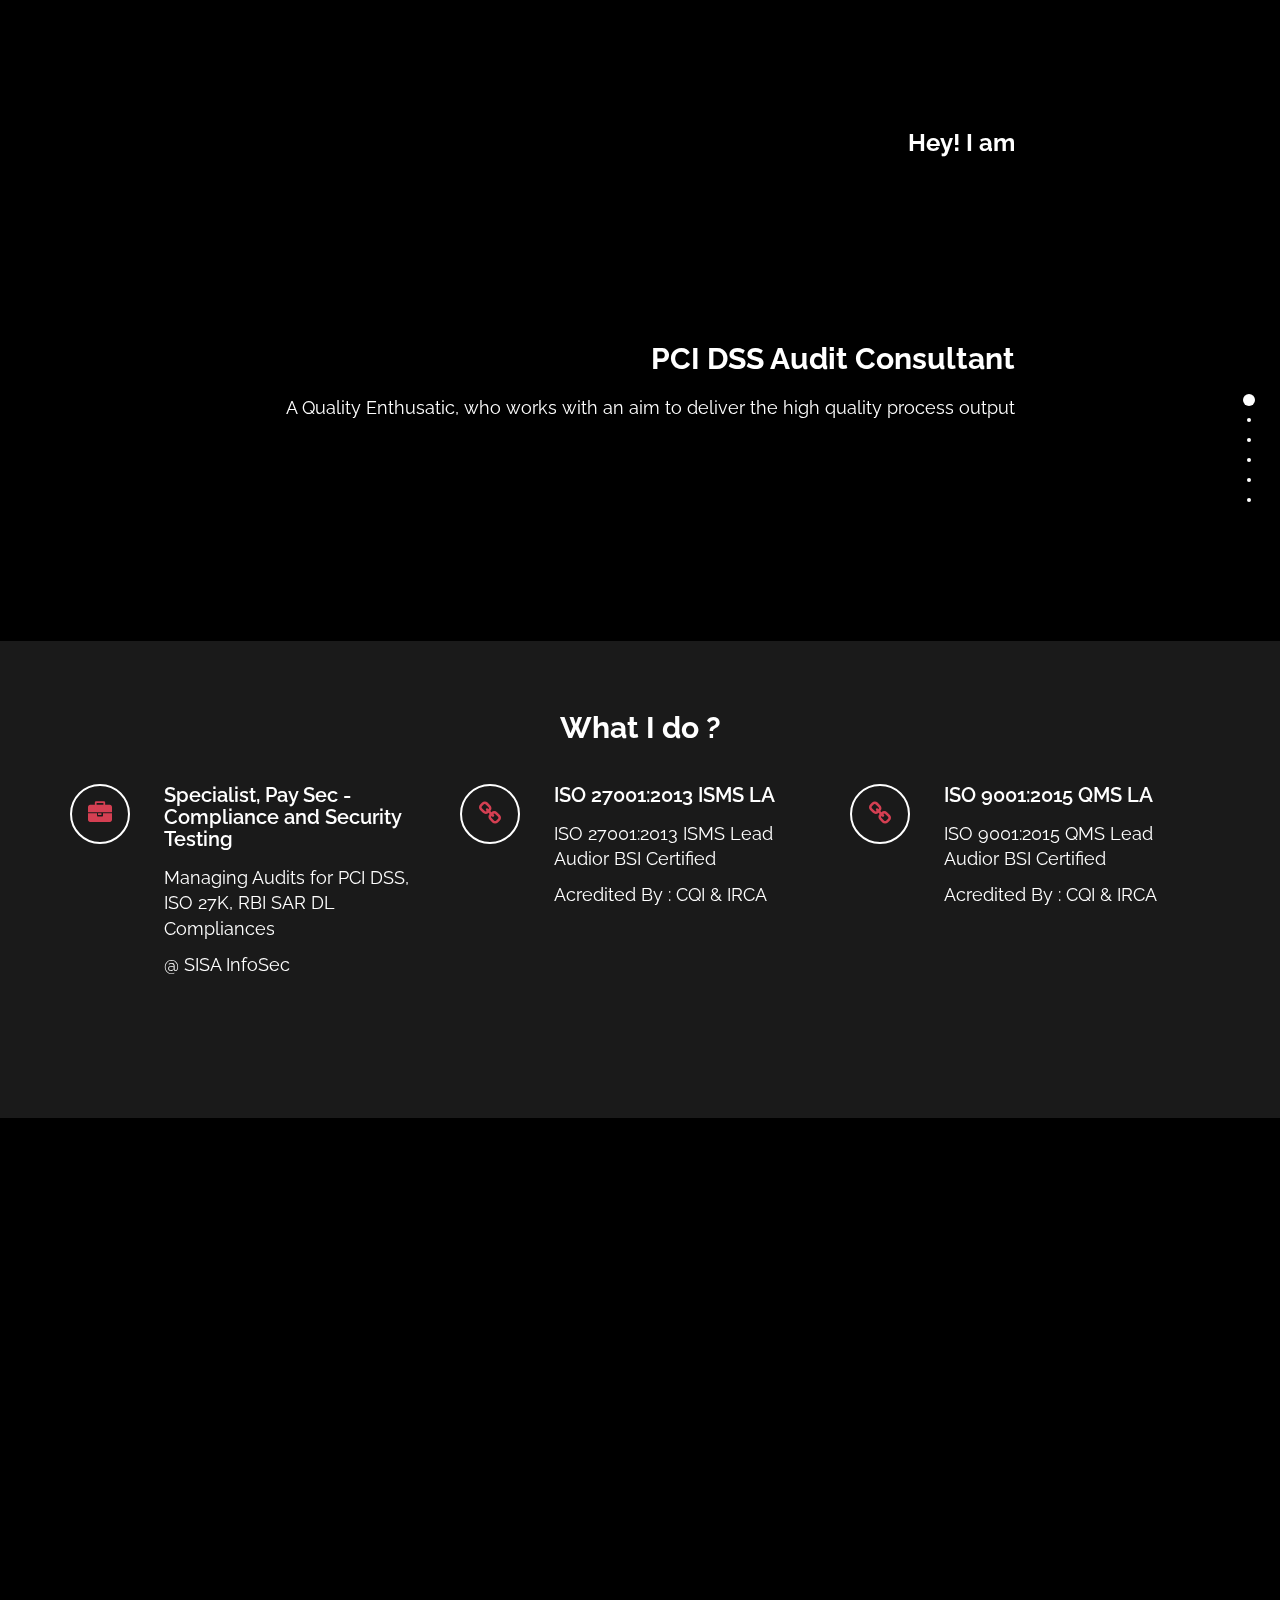
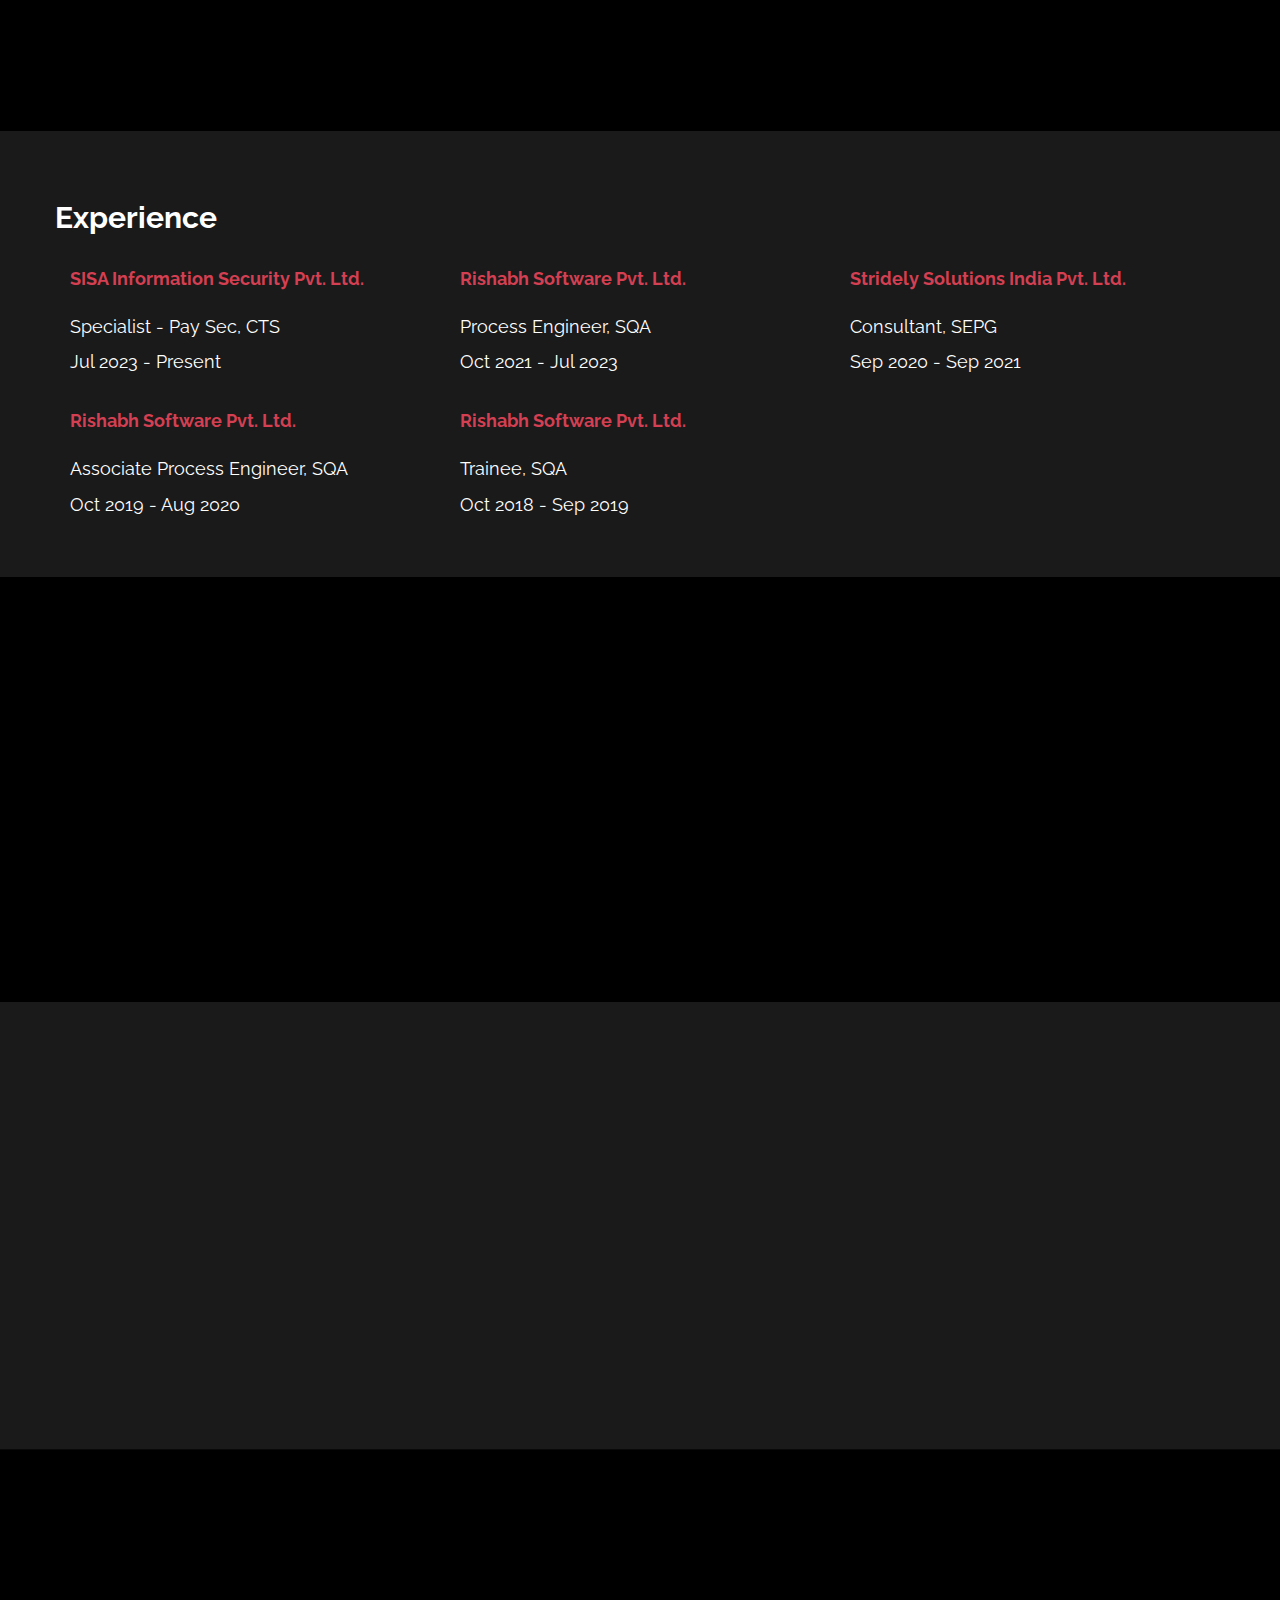
==== commit a78ea90d: "New Update" ====
--- a/index.html
+++ b/index.html
@@ -40,7 +40,7 @@
 					<div class="col-md-8 wow fadeIn" data-wow-delay="0.9s">
 						<h3>Hey! I am </h3>
 						<h1>Vedant Patwa</h1>
-						<h2 class="rotate">SEPG Lead, Process Engineer, ISO 9001:2015 QMS LA , Quality &AMP; Compliance
+						<h2 class="rotate">PCI DSS Audit Consultant, SEPG Lead, ISO 27001:2013 ISMS LA, ISO 9001:2015 QMS LA , Quality &AMP; Compliance
 							Specialist</h2>
 						<p>A Quality Enthusatic, who works with an aim to deliver the high quality process output</p>
 						<a href="#work" class="btn btn-default smoothScroll wow fadeInUp" data-wow-delay="1s">About
@@ -68,10 +68,10 @@
 								<i class="fa fa-briefcase"></i>
 							</div>
 							<div class="media-body">
-								<h3 class="media-heading">Process Engineering</h3>
-								<p> Managing CMMI Dev V2.0 L3, ISO 9k & 27K Process Complaince</p>
-								<p> @ <a rel="nofollow" href="https://www.rishabhsoft.com/" target="_blank">
-										Rishabh Software </a> </p>
+								<h3 class="media-heading">Specialist, Pay Sec - Compliance and Security Testing</h3>
+								<p> Managing Audits for PCI DSS, ISO 27K, RBI SAR DL Compliances</p>
+								<p> @ <a rel="nofollow" href="https://www.sisainfosec.com/" target="_blank">
+										SISA InfoSec </a> </p>
 							</div>
 						</div>
 					</div>
@@ -82,10 +82,25 @@
 								<i class="fa fa-link"></i>
 							</div>
 							<div class="media-body">
+								<h3 class="media-heading"> ISO 27001:2013 ISMS LA</h3>
+								<p> ISO 27001:2013 ISMS Lead Audior <a rel="nofollow"
+										href="https://www.bsigroup.com/en-IN/" target="_blank"> BSI </a> Certified </p>
+								<p> Acredited By : <a rel="nofollow" href="http://www.quality.org/" target="_blank"> CQI
+										& IRCA </a> </p>
+							</div>
+						</div>
+					</div>
+
+					<div class="col-md-4 col-xs-11 wow fadeInUp" data-wow-delay="0.6s">
+						<div class="media">
+							<div class="media-object media-left">
+								<i class="fa fa-link"></i>
+							</div>
+							<div class="media-body">
 								<h3 class="media-heading"> ISO 9001:2015 QMS LA</h3>
 								<p> ISO 9001:2015 QMS Lead Audior <a rel="nofollow"
 										href="https://www.bsigroup.com/en-IN/" target="_blank">
-										bsi. </a> Certified </p>
+										BSI </a> Certified </p>
 								<p> Acredited By : <a rel="nofollow" href="http://www.quality.org/" target="_blank"> CQI
 										& IRCA </a> </p>
 							</div>
@@ -95,13 +110,13 @@
 					<div class="col-md-4 col-xs-11 wow fadeInUp" data-wow-delay="0.6s">
 						<div class="media">
 							<div class="media-object media-left">
-								<i class="fa fa-paper-plane"></i>
+								<i class="fa fa-link"></i>
 							</div>
 							<div class="media-body">
-								<h3 class="media-heading">Internal Auditor</h3>
-								<p> Project & Department Audits</p>
-								<p> @ <a rel="nofollow" href="https://www.rishabhsoft.com/" target="_blank">
-									Rishabh Software </a> </p>
+								<h3 class="media-heading"> Certified Scrum Master (CSM)</h3>
+								<p> Certified Scrum Master <a rel="nofollow"
+										href="https://www.bsigroup.com/en-IN/" target="_blank">
+										Scrum Alliance </a> Certified </p>
 							</div>
 						</div>
 					</div>
@@ -116,47 +131,46 @@
 				<div class="row">
 					<div class="col-md-6 col-xs-11 wow fadeInLeft" data-wow-delay="0.9s">
 						<h2>About Me</h2>
-						<h4>Process Engineer</h4>
-						<p style="text-align:justify"> A Process Engineer & Quality Enthusiastic having
-							experience in Implementation of CMMI Processes, First Party Audits of
-							Software Projects including Support Groups of the organization into Quality Management
-							Systems (QMS),
-							Information Security Management Systems (ISMS).</p>
-						<p style="text-align:justify"> IRCA & CQI Certified ISO 9001:2015 QMS Lead Auditor with a higher
-							emphasis on Quality & Information
-							Management Systems and their process improvements.</p>
-						<p style="text-align:justify"> Proven ability to successfully drive QMS Audits along with record
-							of displaying strong & effective
-							identification of process gap & provide the suggestions for improving them.</p>
+						<h4>Process Engineer, SQA</h4>
+						<p style="text-align:justify"> Specialist in Pay Sec, Compliance & Security Testing with experience in Process Streamlining, Internal Audits of Software Projects as well as Support Groups of the organization into 
+							Quality Management Systems (QMS), Information Security Management Systems (ISMS) & CMMI L3 Dev v1.3.</p>
+						<p style="text-align:justify"> Good exposure in managing diverse projects and BUs meeting business commitments. Ability to grasp, learn and succeed in a distinct and challenging business environment.</p>
+						<p style="text-align:justify">Proven ability to successfully drive QMS Audits, along with the records of displaying strong and effective processes & people managing skills with a natural flair to establish 
+							consensus among cross-functional lines. Ability with a higher emphasis on CMMI Processes, Quality & Information Management Systems, and their process improvements. </p>
 					</div>
 					<div class="col-md-6 col-xs-11 wow fadeInRight" data-wow-delay="0.9s">
 						<h2>Skills</h2>
-						<span class="text-top"> Networking & Collabration <small>95%</small></span>
+						<span class="text-top"> PCI DSS Complaince<small>70%</small></span>
+						<div class="progress">
+							<div class="progress-bar progress-bar-danger" role="progressbar" aria-valuenow="60"
+								aria-valuemin="0" aria-valuemax="100" style="width: 70%;"></div>
+						</div>
+						<span>ISO, ISMS, CMMI <small>95%</small></span>
 						<div class="progress">
 							<div class="progress-bar progress-bar-danger" role="progressbar" aria-valuenow="60"
 								aria-valuemin="0" aria-valuemax="100" style="width: 95%;"></div>
 						</div>
-						<span>Effective Negotiation Skills <small>85%</small></span>
-						<div class="progress">
-							<div class="progress-bar progress-bar-danger" role="progressbar" aria-valuenow="60"
-								aria-valuemin="0" aria-valuemax="100" style="width: 85%;"></div>
-						</div>
-						<span>Process Engineering & Gap Rectification <small>85%</small></span>
+						<span>Process Driven <small>98%</small></span>
 						<div class="progress">
 							<div class="progress-bar progress-bar-danger" role="progressbar" aria-valuenow="80"
-								aria-valuemin="0" aria-valuemax="100" style="width: 85%;"></div>
-						</div>
-						<span>Documentation<small>70%</small></span>
-						<div class="progress">
-							<div class="progress-bar progress-bar-danger" role="progressbar" aria-valuenow="60"
-								aria-valuemin="0" aria-valuemax="100" style="width: 70%;"></div>
-						</div>
-						<span>CMMI Dev V2.0 L3 <small>50%</small></span>
-						<div class="progress">
-							<div class="progress-bar progress-bar-danger" role="progressbar" aria-valuenow="60"
-								aria-valuemin="0" aria-valuemax="100" style="width: 50%;"></div>
-						</div>
-						<span>ISO 9001:2015 QMS and ISO 27001:2013 ISMS <small>90%</small></span>
+								aria-valuemin="0" aria-valuemax="100" style="width: 98%;"></div>
+						</div>
+						<span>Attention to detail<small>88%</small></span>
+						<div class="progress">
+							<div class="progress-bar progress-bar-danger" role="progressbar" aria-valuenow="60"
+								aria-valuemin="0" aria-valuemax="100" style="width: 88%;"></div>
+						</div>
+						<span>Process Gap Rectification <small>99%</small></span>
+						<div class="progress">
+							<div class="progress-bar progress-bar-danger" role="progressbar" aria-valuenow="60"
+								aria-valuemin="0" aria-valuemax="100" style="width: 99%;"></div>
+						</div>
+						<span>Networking & Collaboration <small>95%</small></span>
+						<div class="progress">
+							<div class="progress-bar progress-bar-danger" role="progressbar" aria-valuenow="60"
+								aria-valuemin="0" aria-valuemax="100" style="width: 95%;"></div>
+						</div>
+						<span>Effective Negotiation Skills <small>90%</small></span>
 						<div class="progress">
 							<div class="progress-bar progress-bar-danger" role="progressbar" aria-valuenow="60"
 								aria-valuemin="0" aria-valuemax="100" style="width: 90%;"></div>
@@ -174,25 +188,30 @@
 					<div class="col-md-12 col-xs-12 wow fadeInLeft" data-wow-delay="0.9s"></div>
 					<h2>Experience</h2>
 					<div class="col-md-4">
-						<h4>Rishabh Software</h4>
-						<p> Process Engineer </P>
-						<P> Oct 2021 - Present </p>
-					</div>
-					<div class="col-md-4">
-						<h4>Stridely Solutions</h4>
-						<p> SEPG Executive - SEPG </P>
+						<h4>SISA Information Security Pvt. Ltd.</h4>
+						<p> Specialist - Pay Sec, CTS </P>
+						<P> Jul 2023 - Present </p>
+					</div>
+					<div class="col-md-4">
+						<h4>Rishabh Software Pvt. Ltd.</h4>
+						<p> Process Engineer, SQA </P>
+						<P> Oct 2021 - Jul 2023 </p>
+					</div>
+					<div class="col-md-4">
+						<h4>Stridely Solutions India Pvt. Ltd.</h4>
+						<p> Consultant, SEPG </P>
 						<P> Sep 2020 - Sep 2021 </p>
 					</div>
+				</div>
+			</div>
+			<div class="container">
+				<div class="row">
+					<div class="col-md-12 col-xs-12 wow fadeInLeft" data-wow-delay="0.9s"></div>
 					<div class="col-md-4">
 						<h4>Rishabh Software Pvt. Ltd.</h4>
 						<p> Associate Process Engineer, SQA </P>
 						<P> Oct 2019 - Aug 2020 </p>
 					</div>
-				</div>
-			</div>
-			<div class="container">
-				<div class="row">
-					<div class="col-md-12 col-xs-12 wow fadeInLeft" data-wow-delay="0.9s"></div>
 					<div class="col-md-4">
 						<h4>Rishabh Software Pvt. Ltd.</h4>
 						<p> Trainee, SQA </P>
@@ -256,6 +275,18 @@
 				<div class="col-md-4 col-xs-6 wow fadeIn" data-wow-delay="0.6s">
 					<div class="portfolio-thumb">
 						<img src="images/portfolio-img5.jpg" class="img-responsive" alt="portfolio img">
+						<div class="portfolio-overlay">
+							<p> <a rel="nofollow"
+									href="https://github.com/Patwavedant/Student_Management_System_Web_App"
+									target="_blank">
+									Student Management System - Web App </a> </p>
+							<h5>A cutomized Management System for colleges to manage the student history</h5>
+						</div>
+					</div>
+				</div>
+				<div class="col-md-4 col-xs-6 wow fadeIn" data-wow-delay="0.6s">
+					<div class="portfolio-thumb">
+						<img src="images/portfolio-img6.jpg" class="img-responsive" alt="portfolio img">
 						<div class="portfolio-overlay">
 							<p> <a rel="nofollow"
 									href="https://github.com/Patwavedant/Student_Management_System_Web_App"
@@ -304,13 +335,13 @@
 		<div class="container">
 			<div class="row">
 				<div class="col-md-12 wow fadeIn" data-wow-delay="0.9s">
-					<p>Copyright &copy; 2020 Vedant Patwa</p>
+					<p>Copyright &copy; 2024 Vedant Patwa</p>
 					<hr>
 					<ul class="social-icon">
 						<li><a href="https://www.linkedin.com/in/vedantpatwa" target="_blank"
 								class="fa fa-linkedin"></a></li>
 						<li><a href="https://github.com/Patwavedant" target="_blank" class="fa fa-github"></a></li>
-						<li><a href="https://www.instagram.com/vedant_patwa/" target="_blank"
+						<li><a href="https://www.instagram.com/enfield_explorer/" target="_blank"
 								class="fa fa-instagram"></a></li>
 					</ul>
 				</div>
@@ -338,4 +369,4 @@
 
 </body>
 
-</html>+</html>
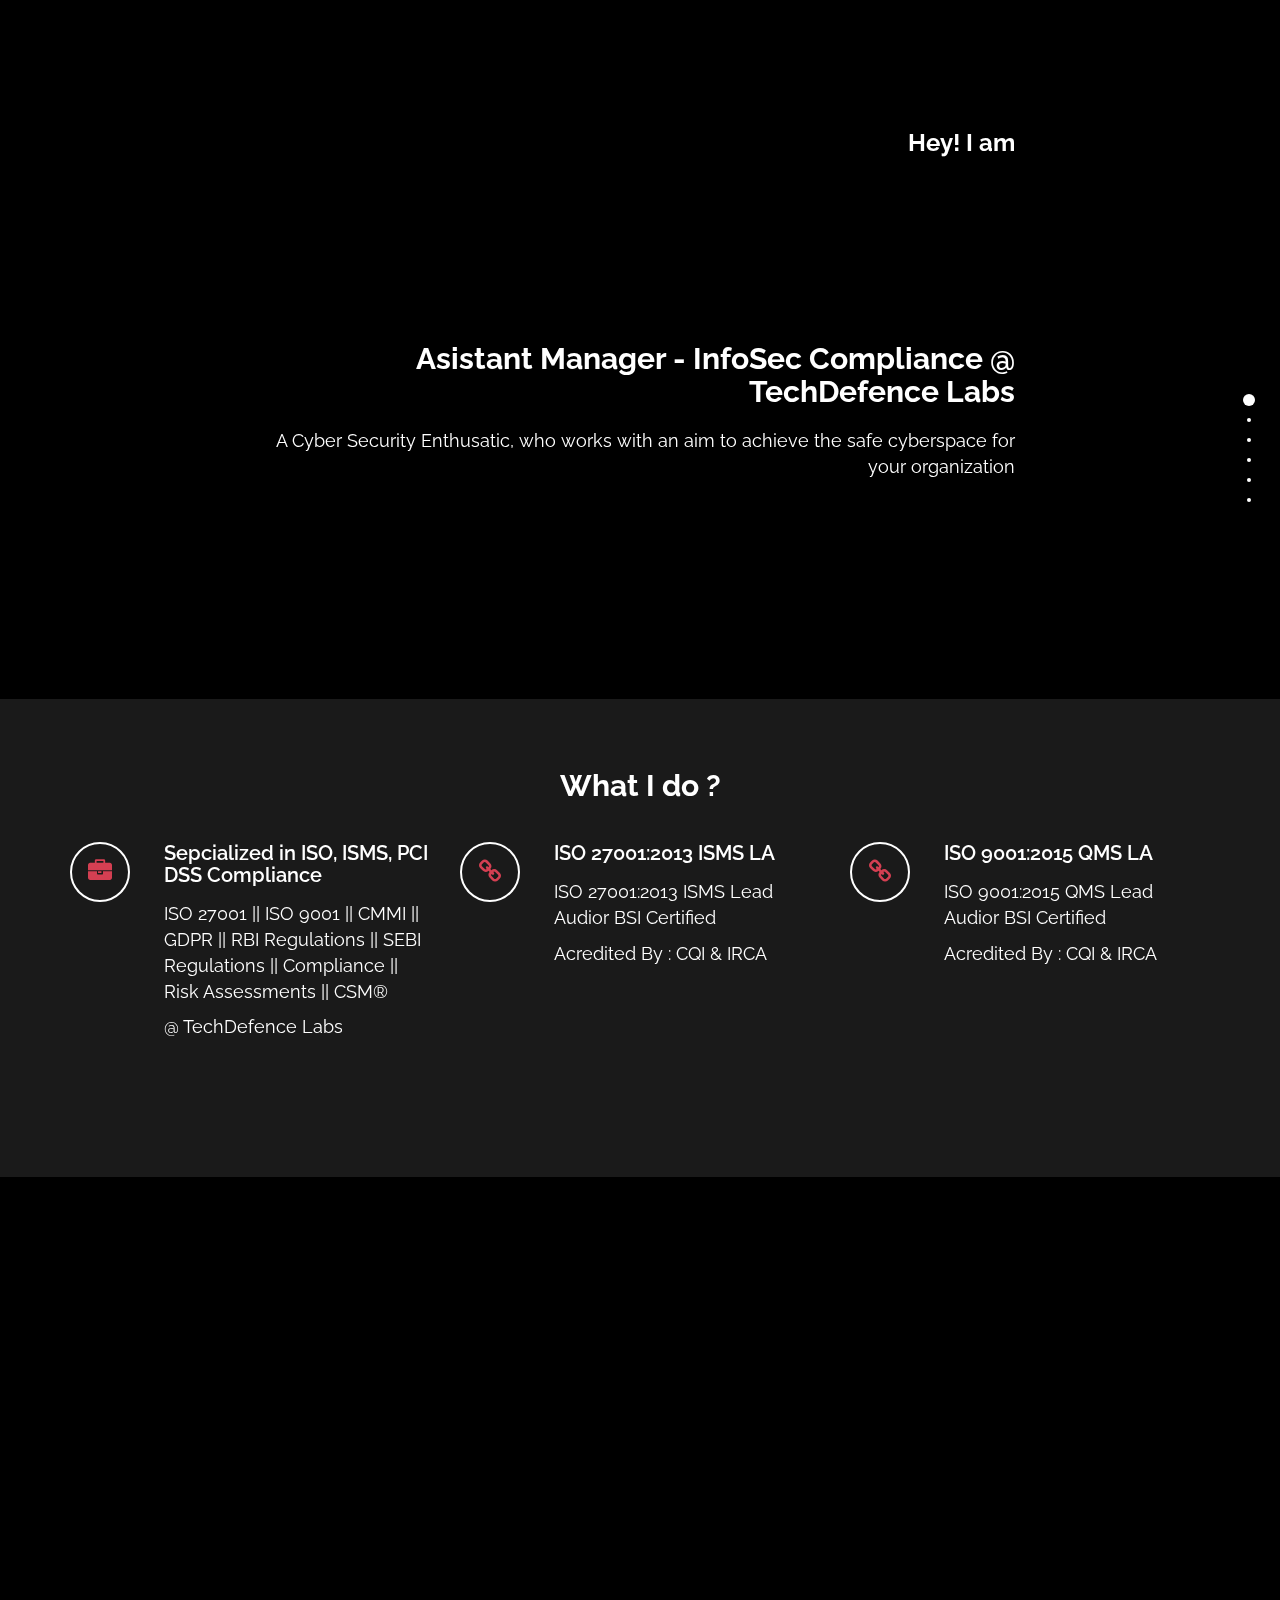
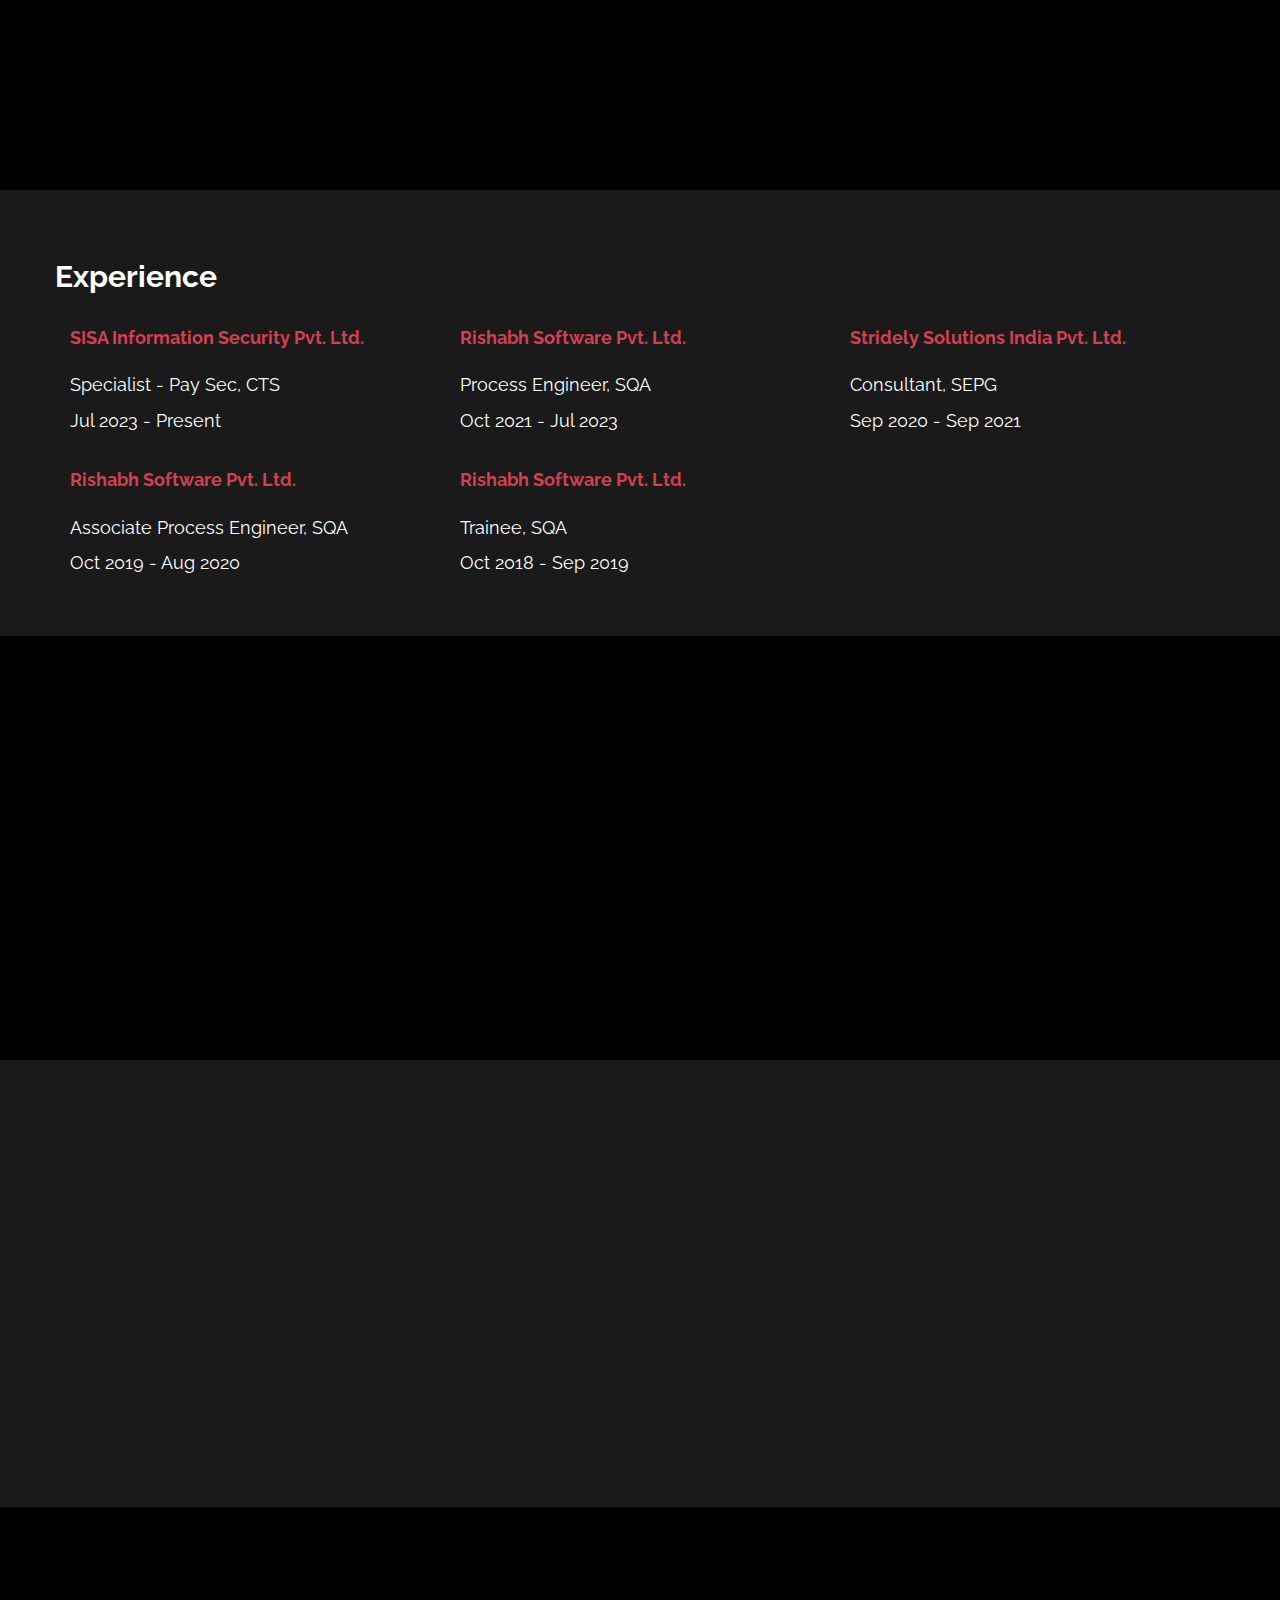
==== commit a99d72b3: "Update index.html" ====
--- a/index.html
+++ b/index.html
@@ -40,9 +40,8 @@
 					<div class="col-md-8 wow fadeIn" data-wow-delay="0.9s">
 						<h3>Hey! I am </h3>
 						<h1>Vedant Patwa</h1>
-						<h2 class="rotate">PCI DSS Audit Consultant, SEPG Lead, ISO 27001:2013 ISMS LA, ISO 9001:2015 QMS LA , Quality &AMP; Compliance
-							Specialist</h2>
-						<p>A Quality Enthusatic, who works with an aim to deliver the high quality process output</p>
+						<h2 class="rotate">Asistant Manager - InfoSec Compliance @ TechDefence Labs </h2>
+						<p>A Cyber Security Enthusatic, who works with an aim to achieve the safe cyberspace for your organization </p>
 						<a href="#work" class="btn btn-default smoothScroll wow fadeInUp" data-wow-delay="1s">About
 							Me</a>
 					</div>
@@ -68,10 +67,10 @@
 								<i class="fa fa-briefcase"></i>
 							</div>
 							<div class="media-body">
-								<h3 class="media-heading">Specialist, Pay Sec - Compliance and Security Testing</h3>
-								<p> Managing Audits for PCI DSS, ISO 27K, RBI SAR DL Compliances</p>
-								<p> @ <a rel="nofollow" href="https://www.sisainfosec.com/" target="_blank">
-										SISA InfoSec </a> </p>
+								<h3 class="media-heading">Sepcialized in ISO, ISMS, PCI DSS Compliance</h3>
+								<p> ISO 27001 || ISO 9001 || CMMI || GDPR || RBI Regulations || SEBI Regulations || Compliance || Risk Assessments || CSM® </p>
+								<p> @ <a rel="nofollow" href="https://techdefencelabs.com/" target="_blank">
+										TechDefence Labs </a> </p>
 							</div>
 						</div>
 					</div>
